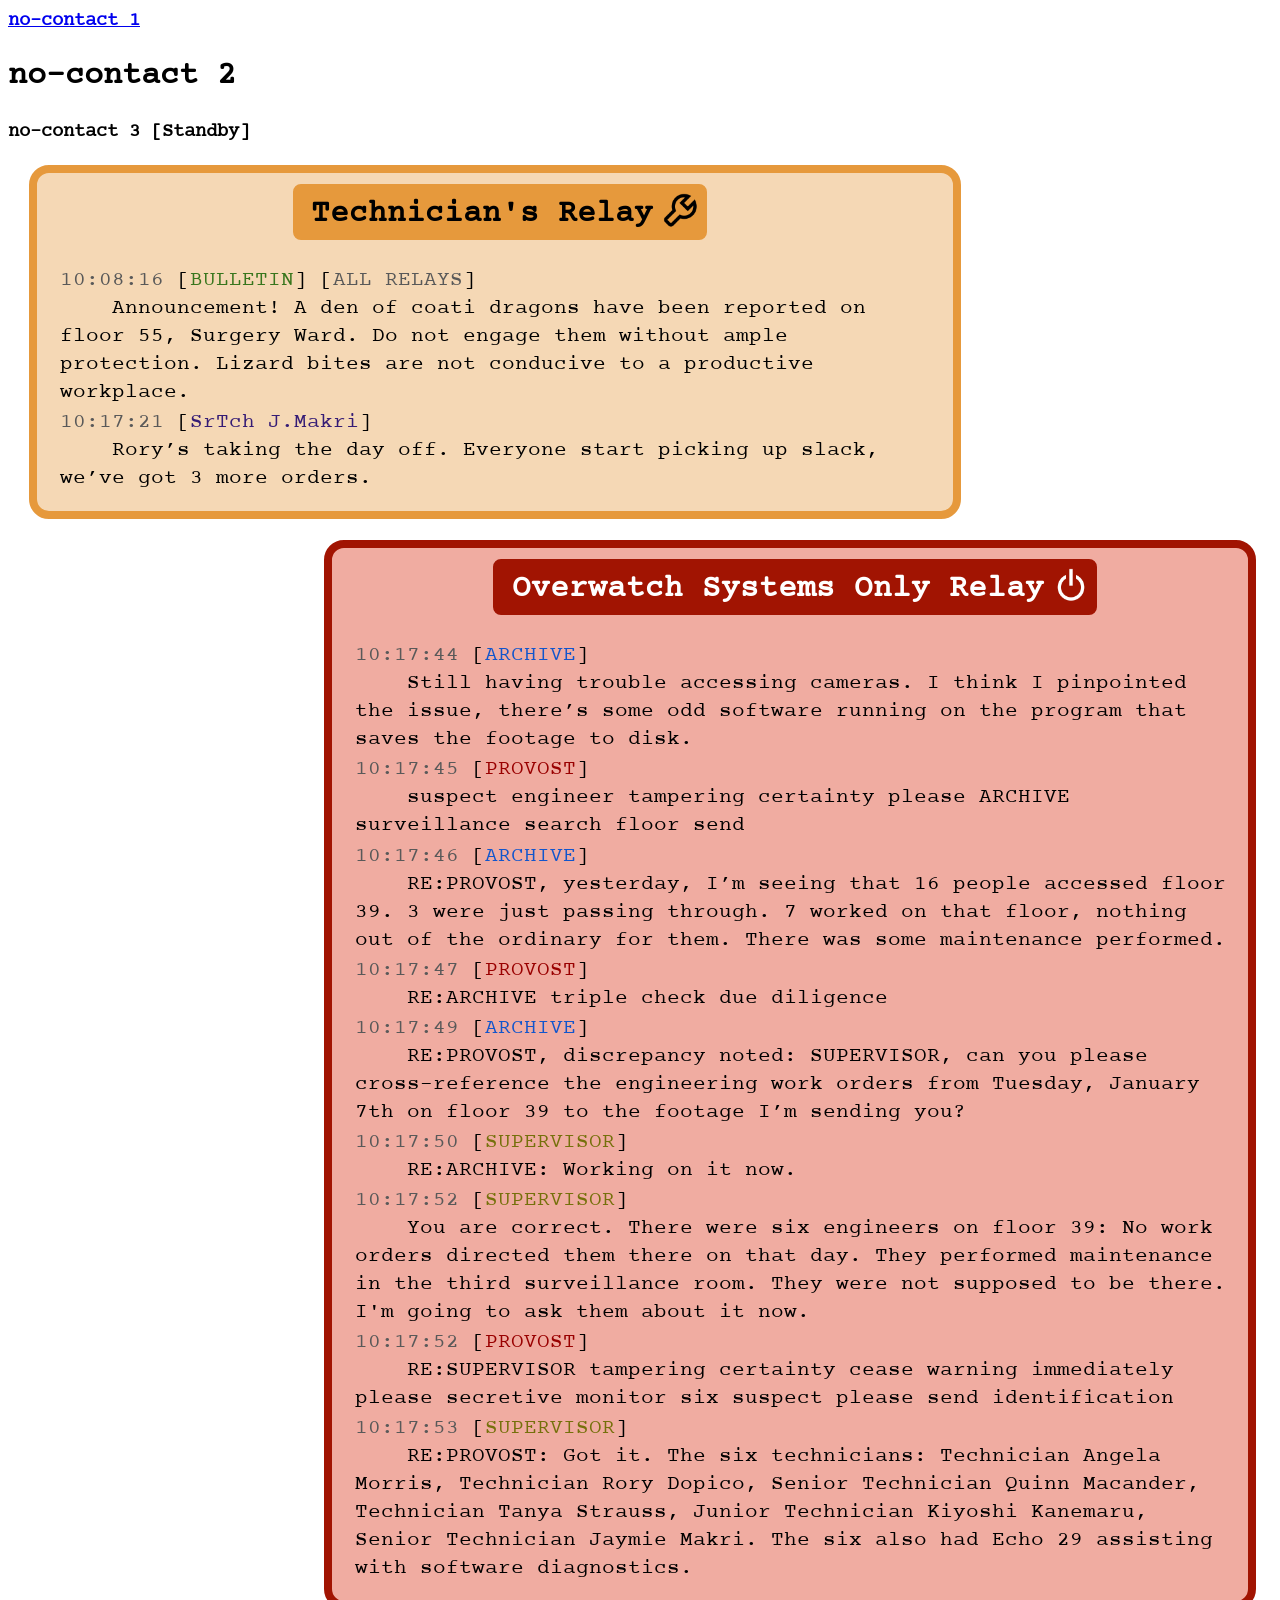
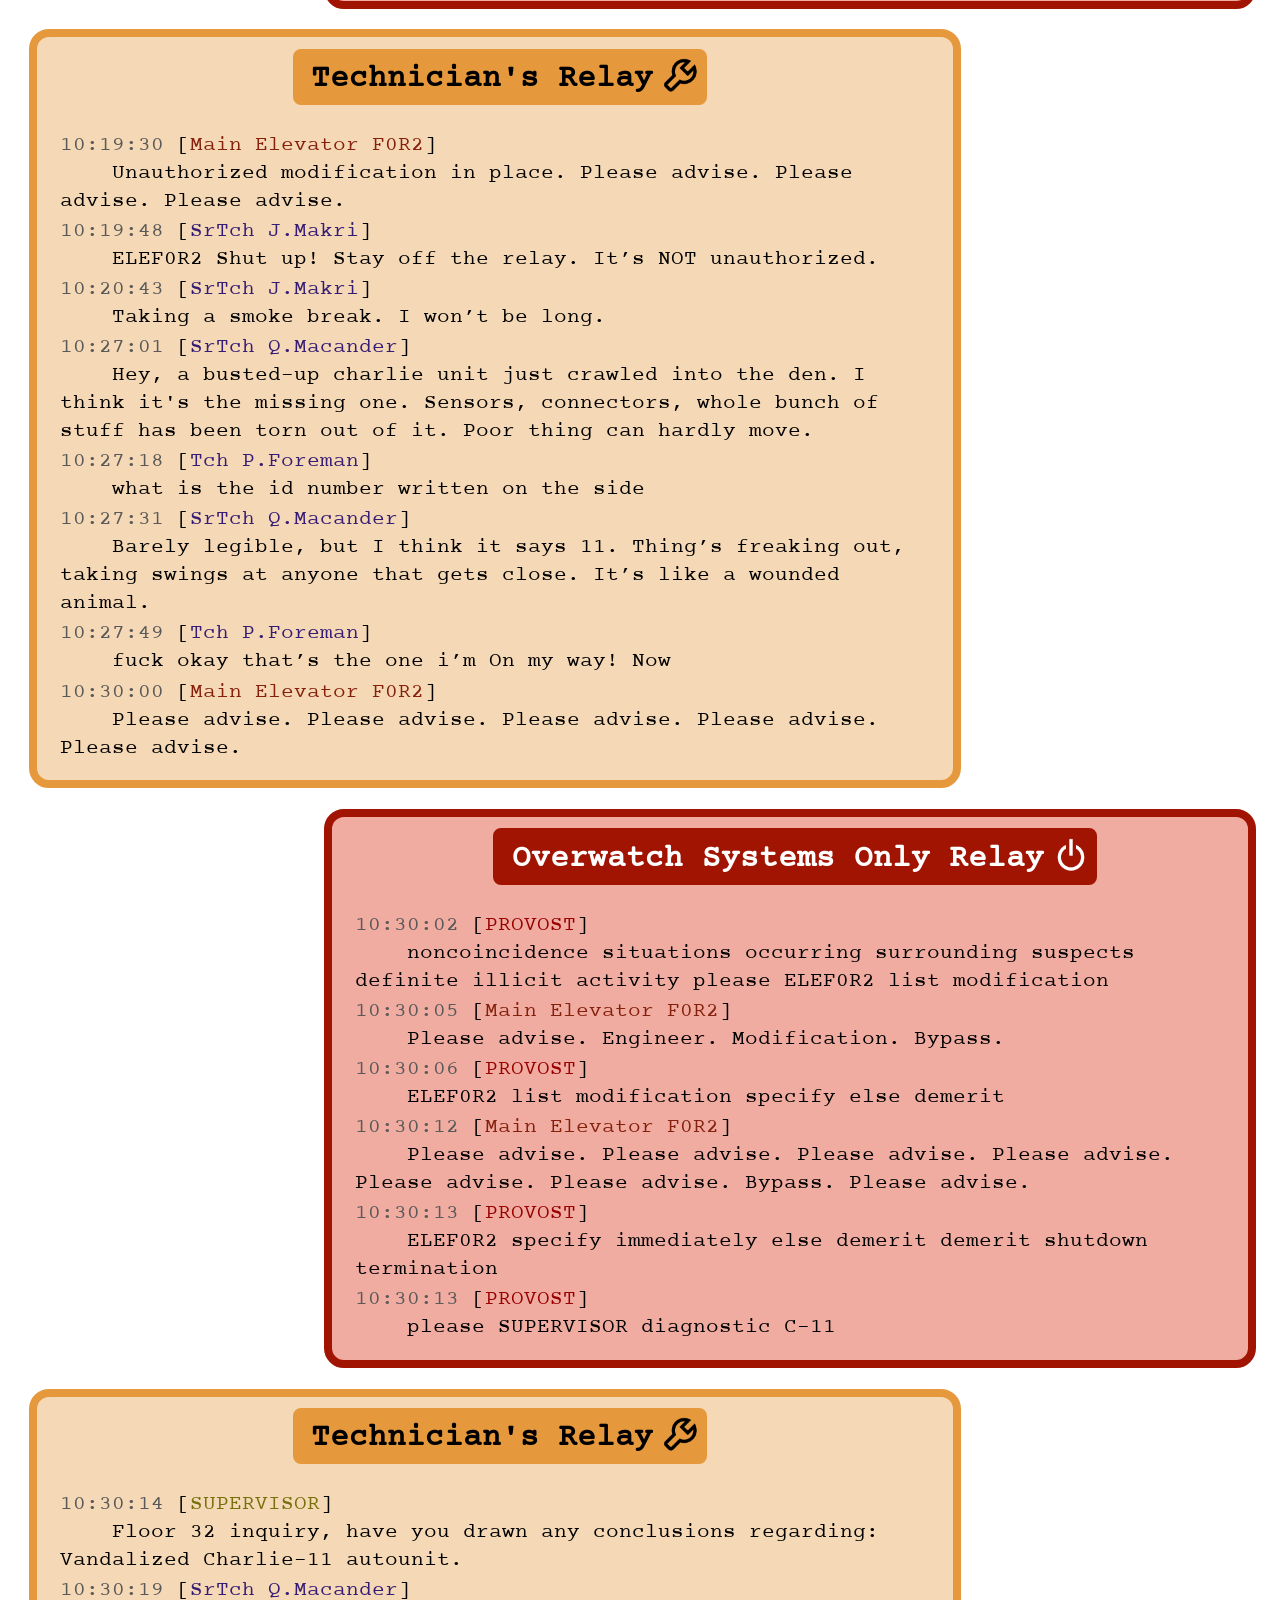
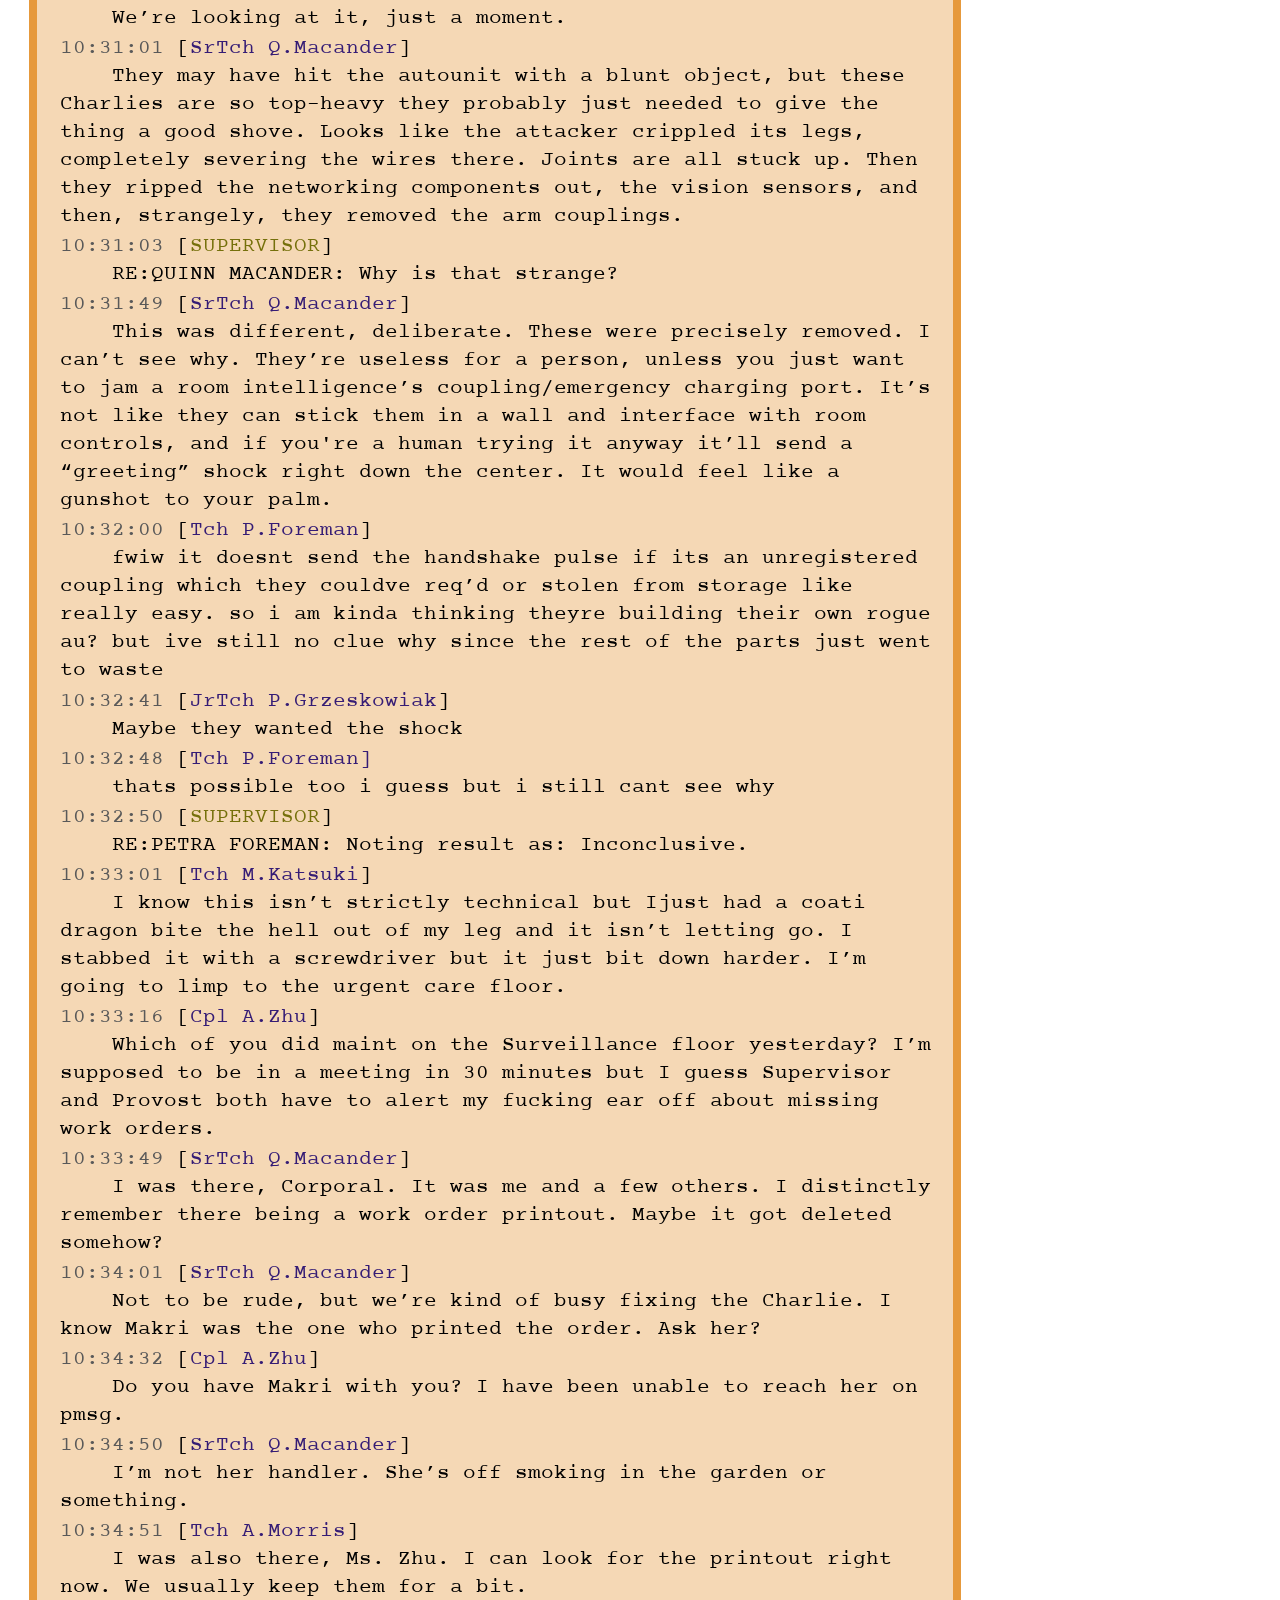
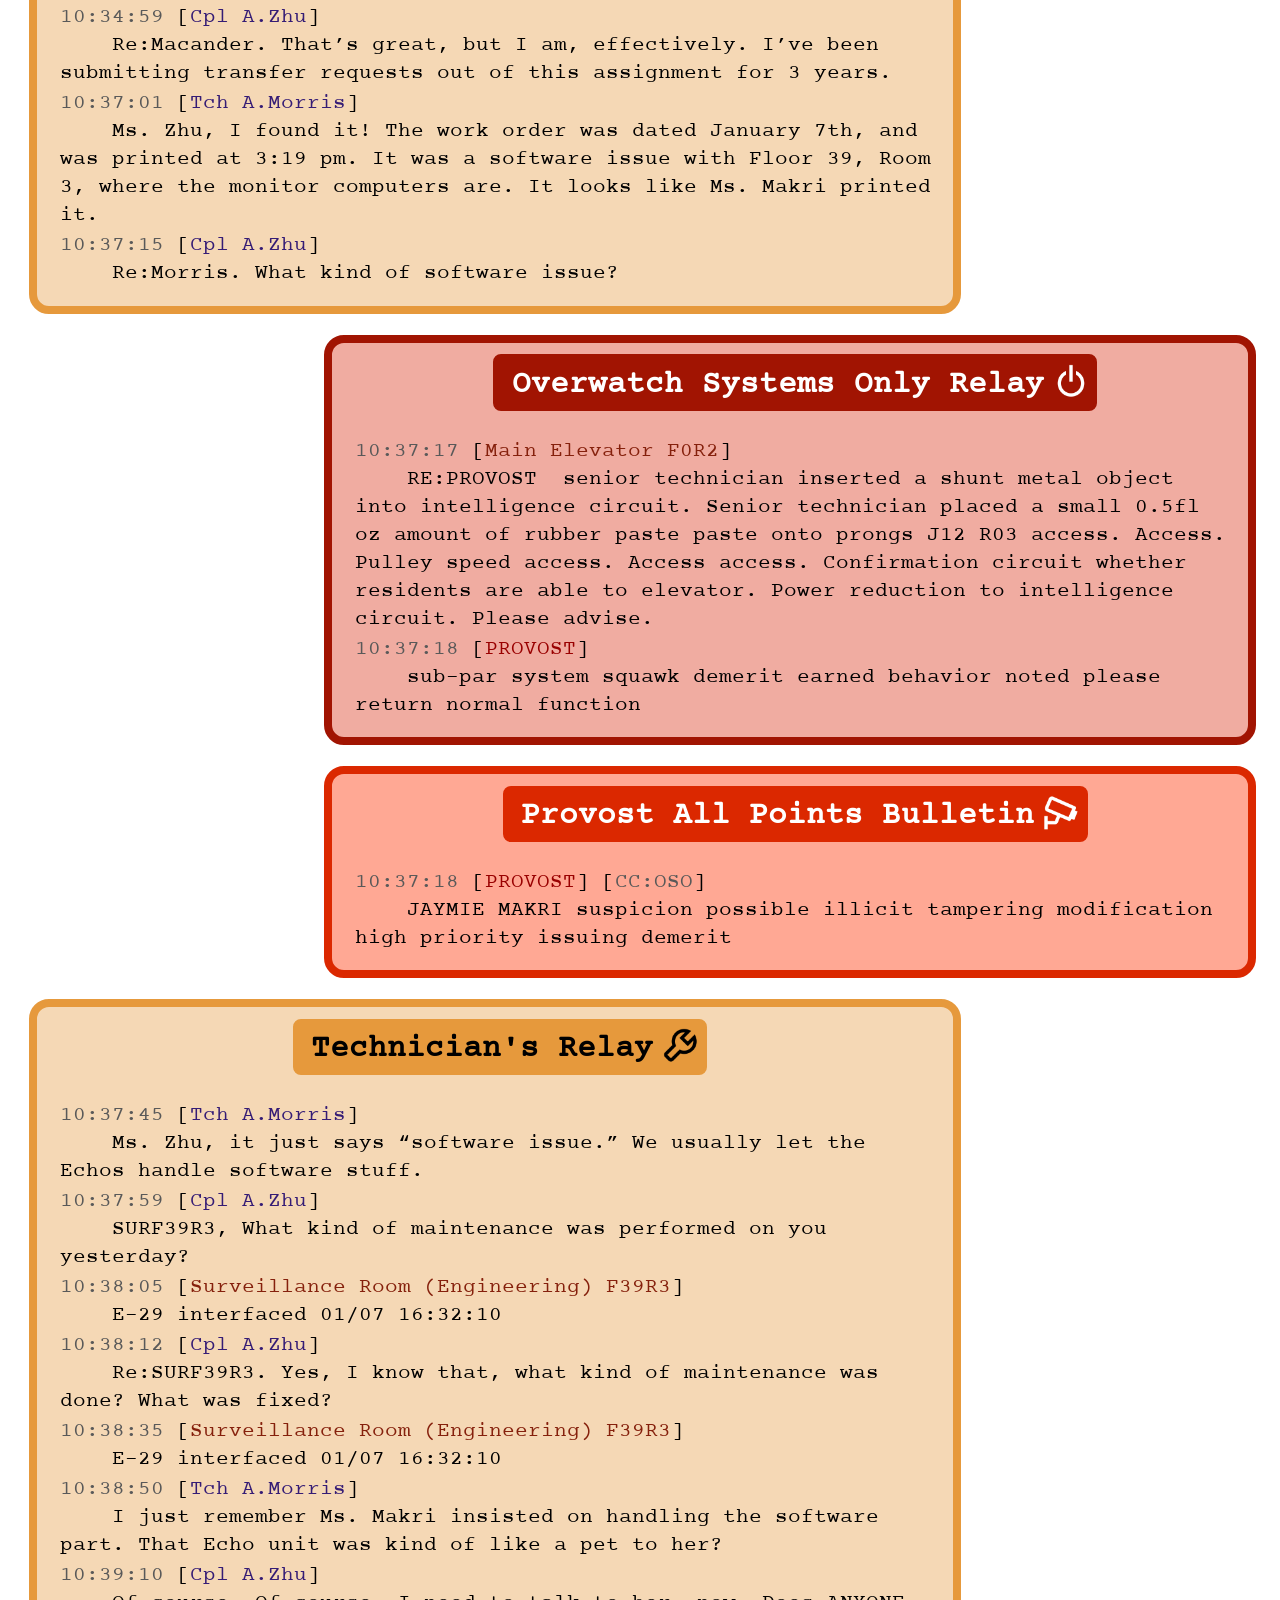
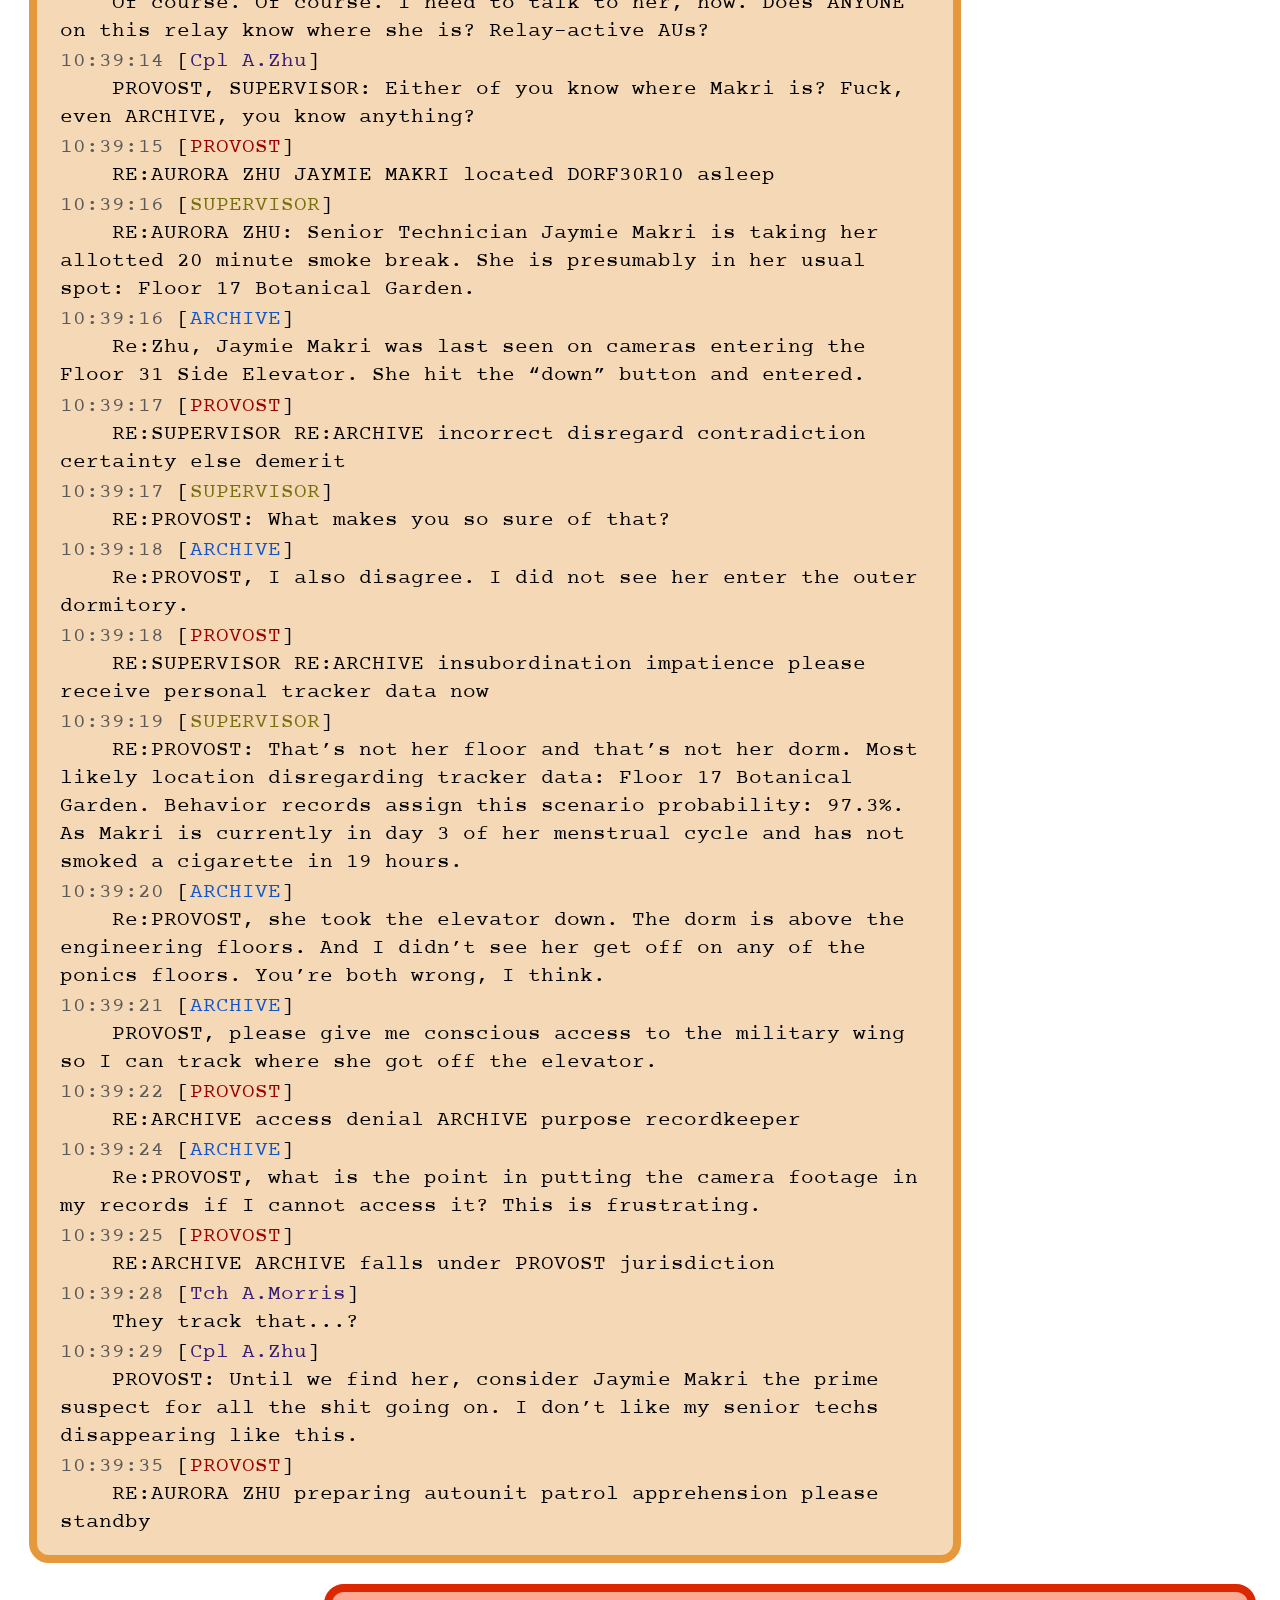
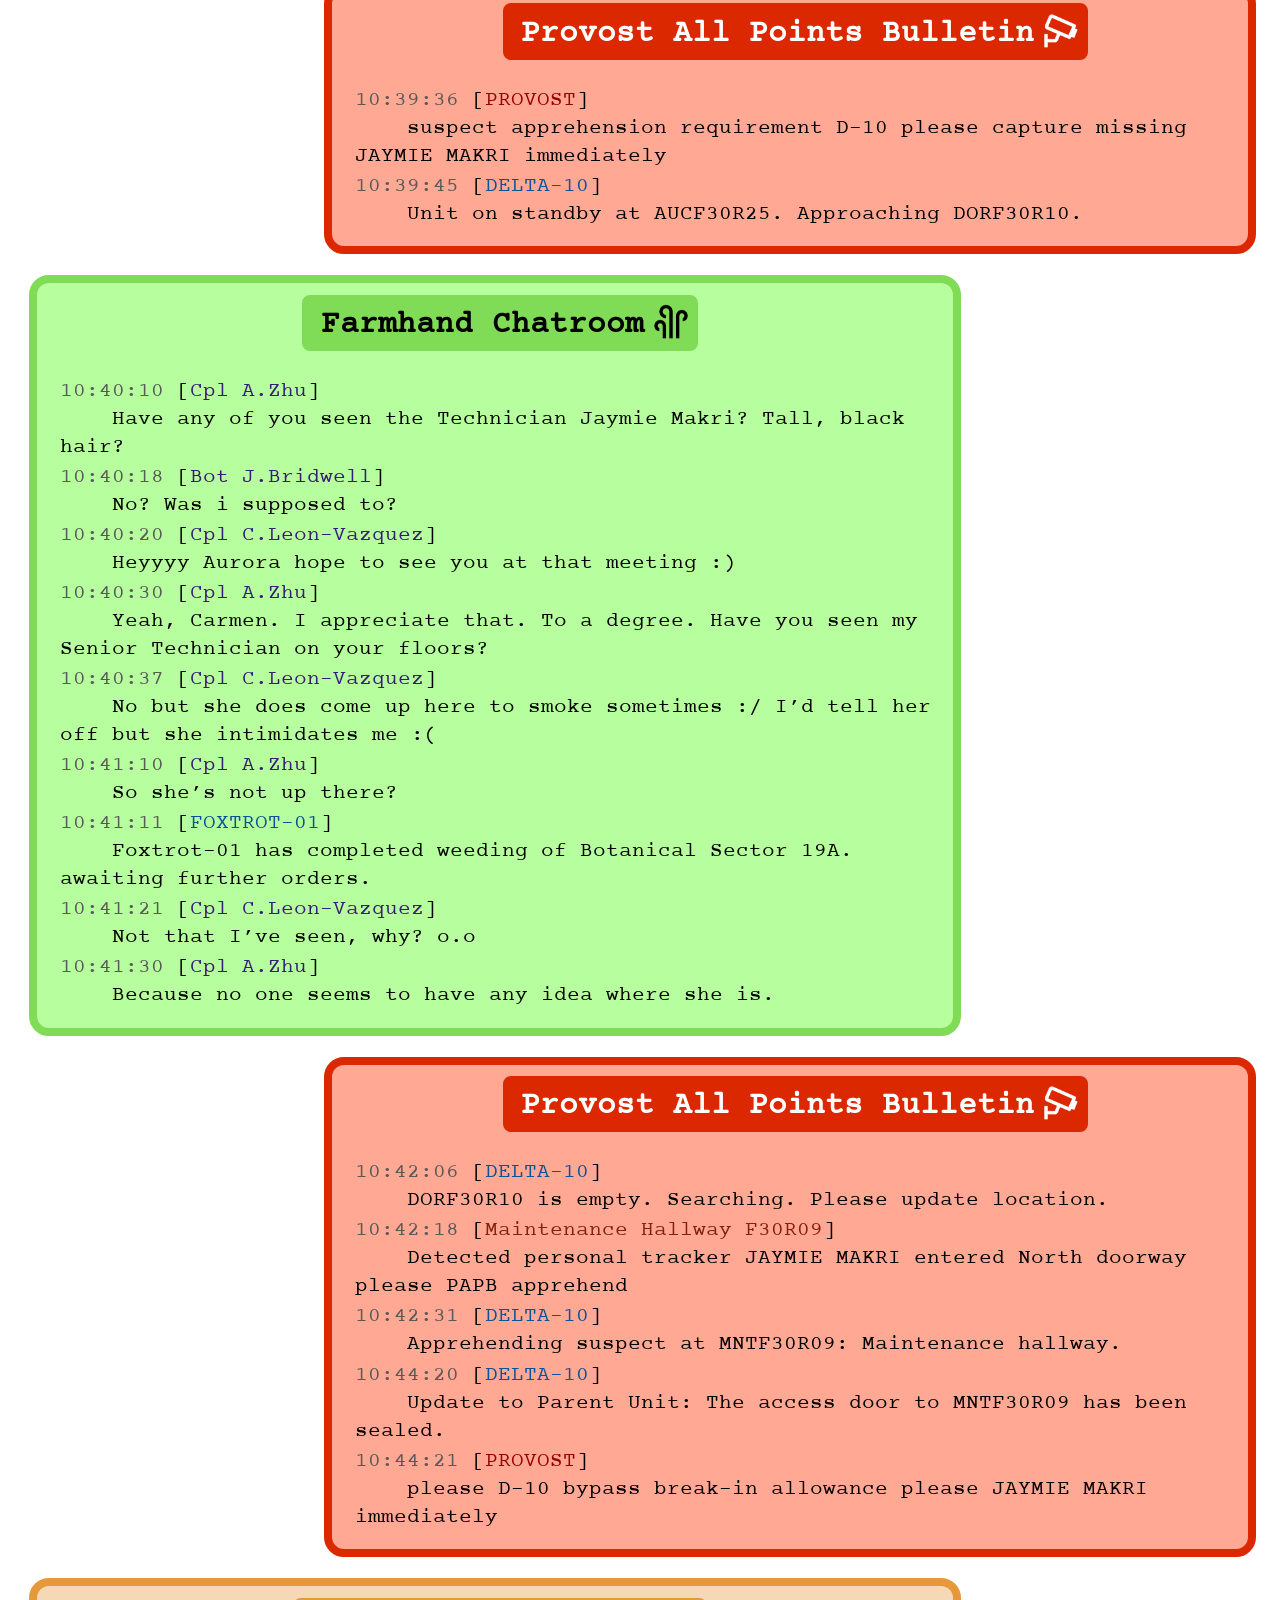
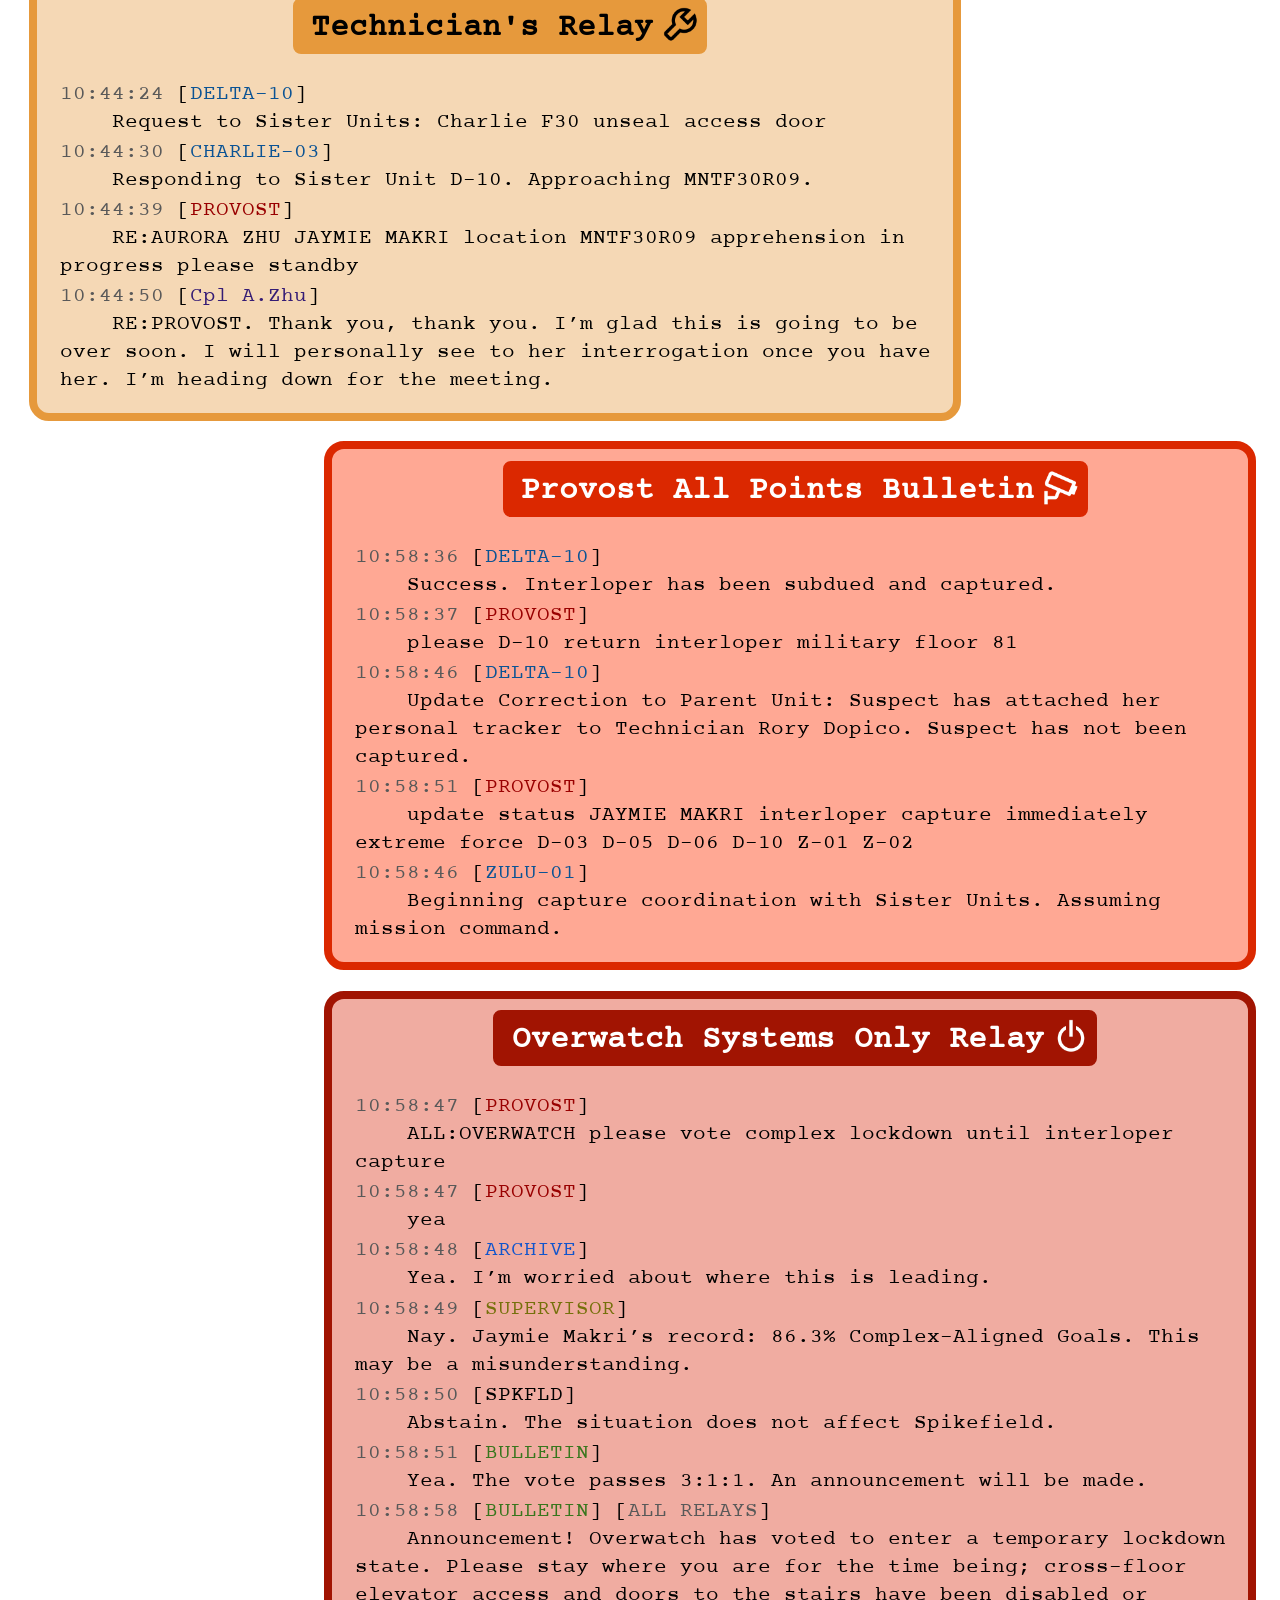
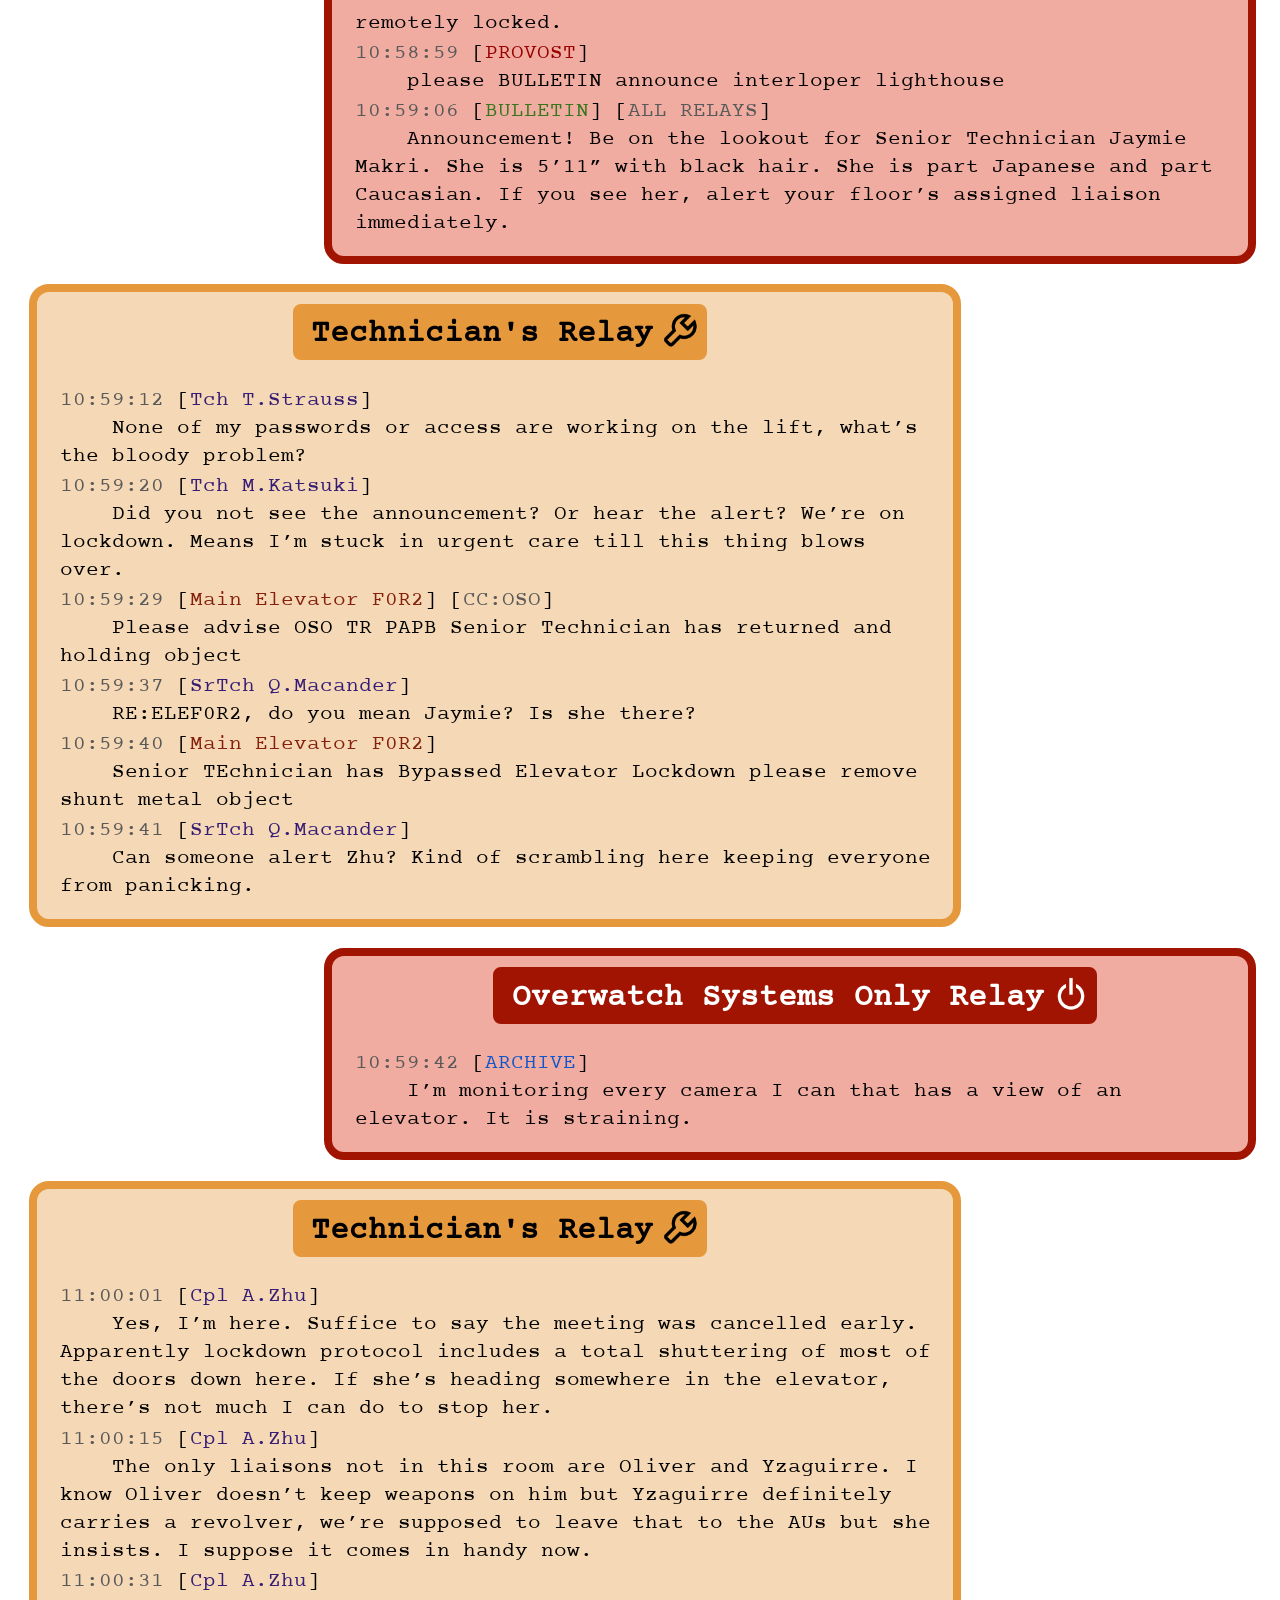
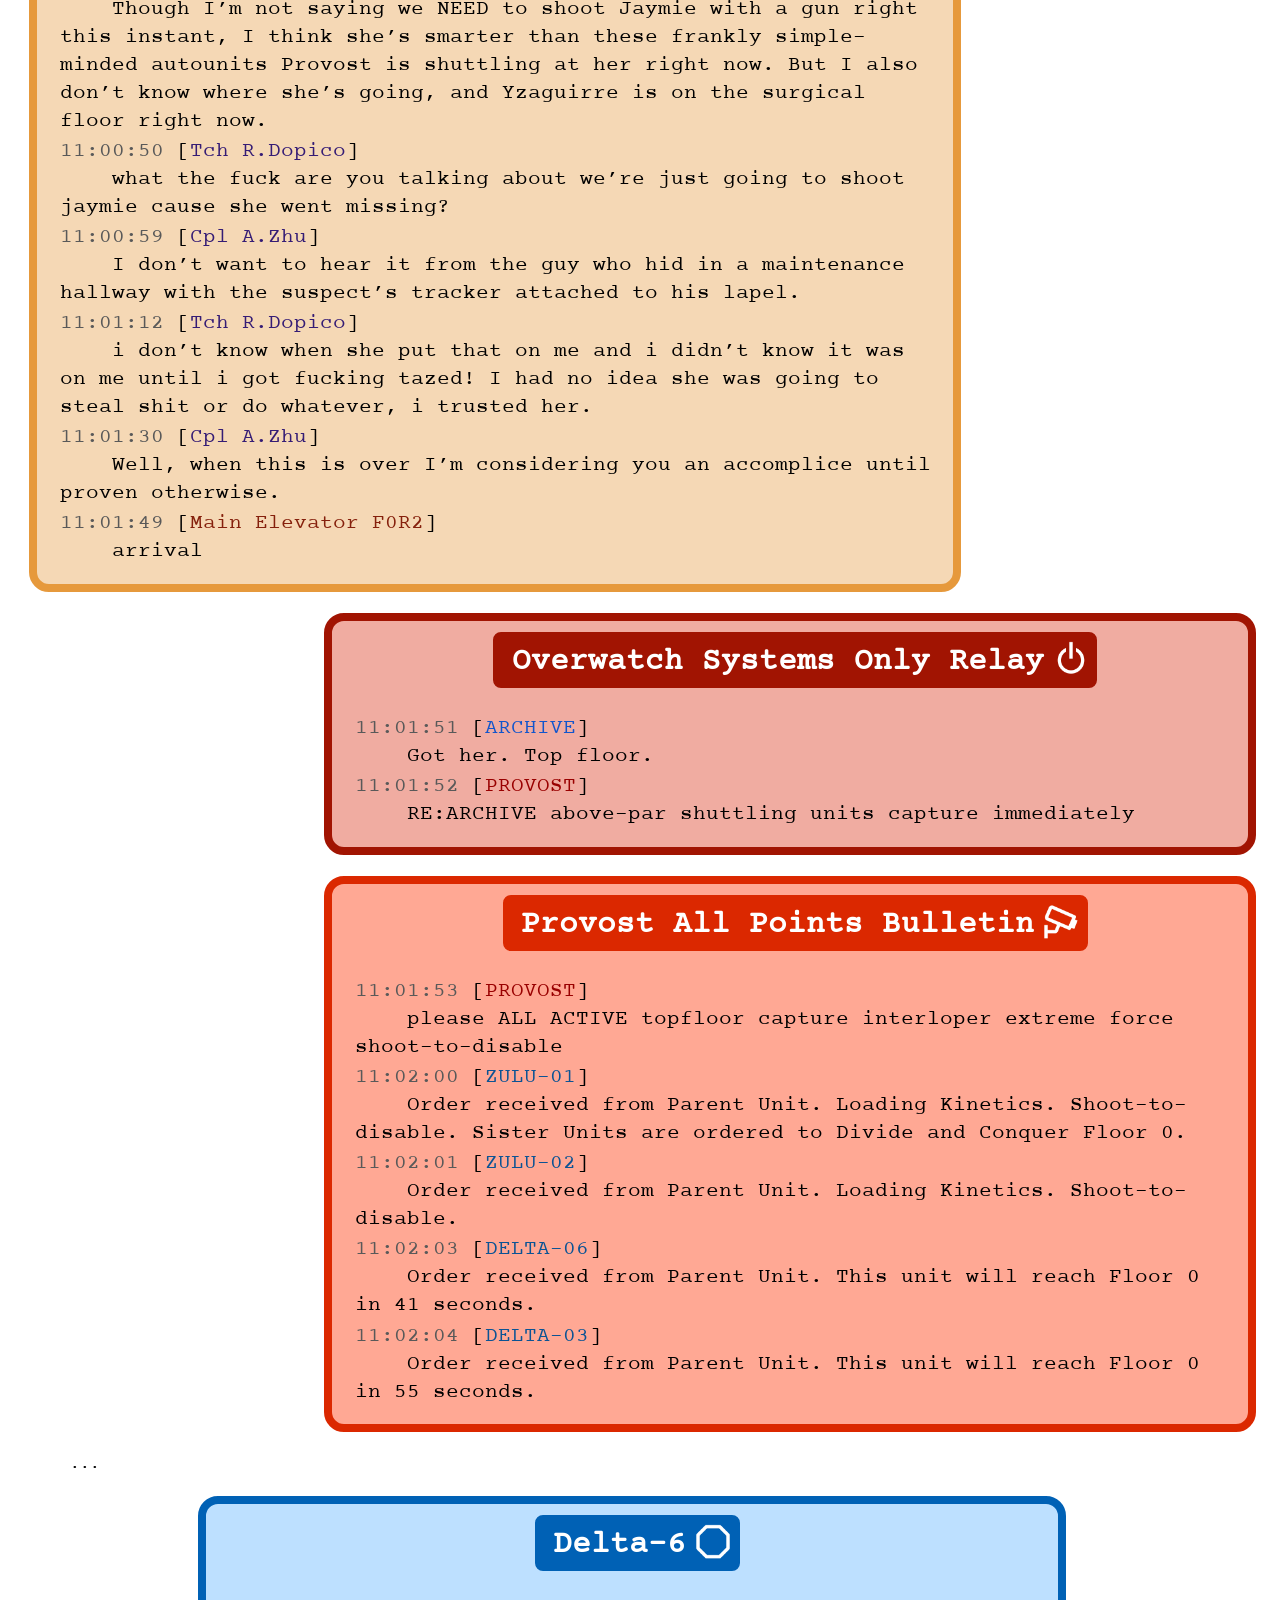
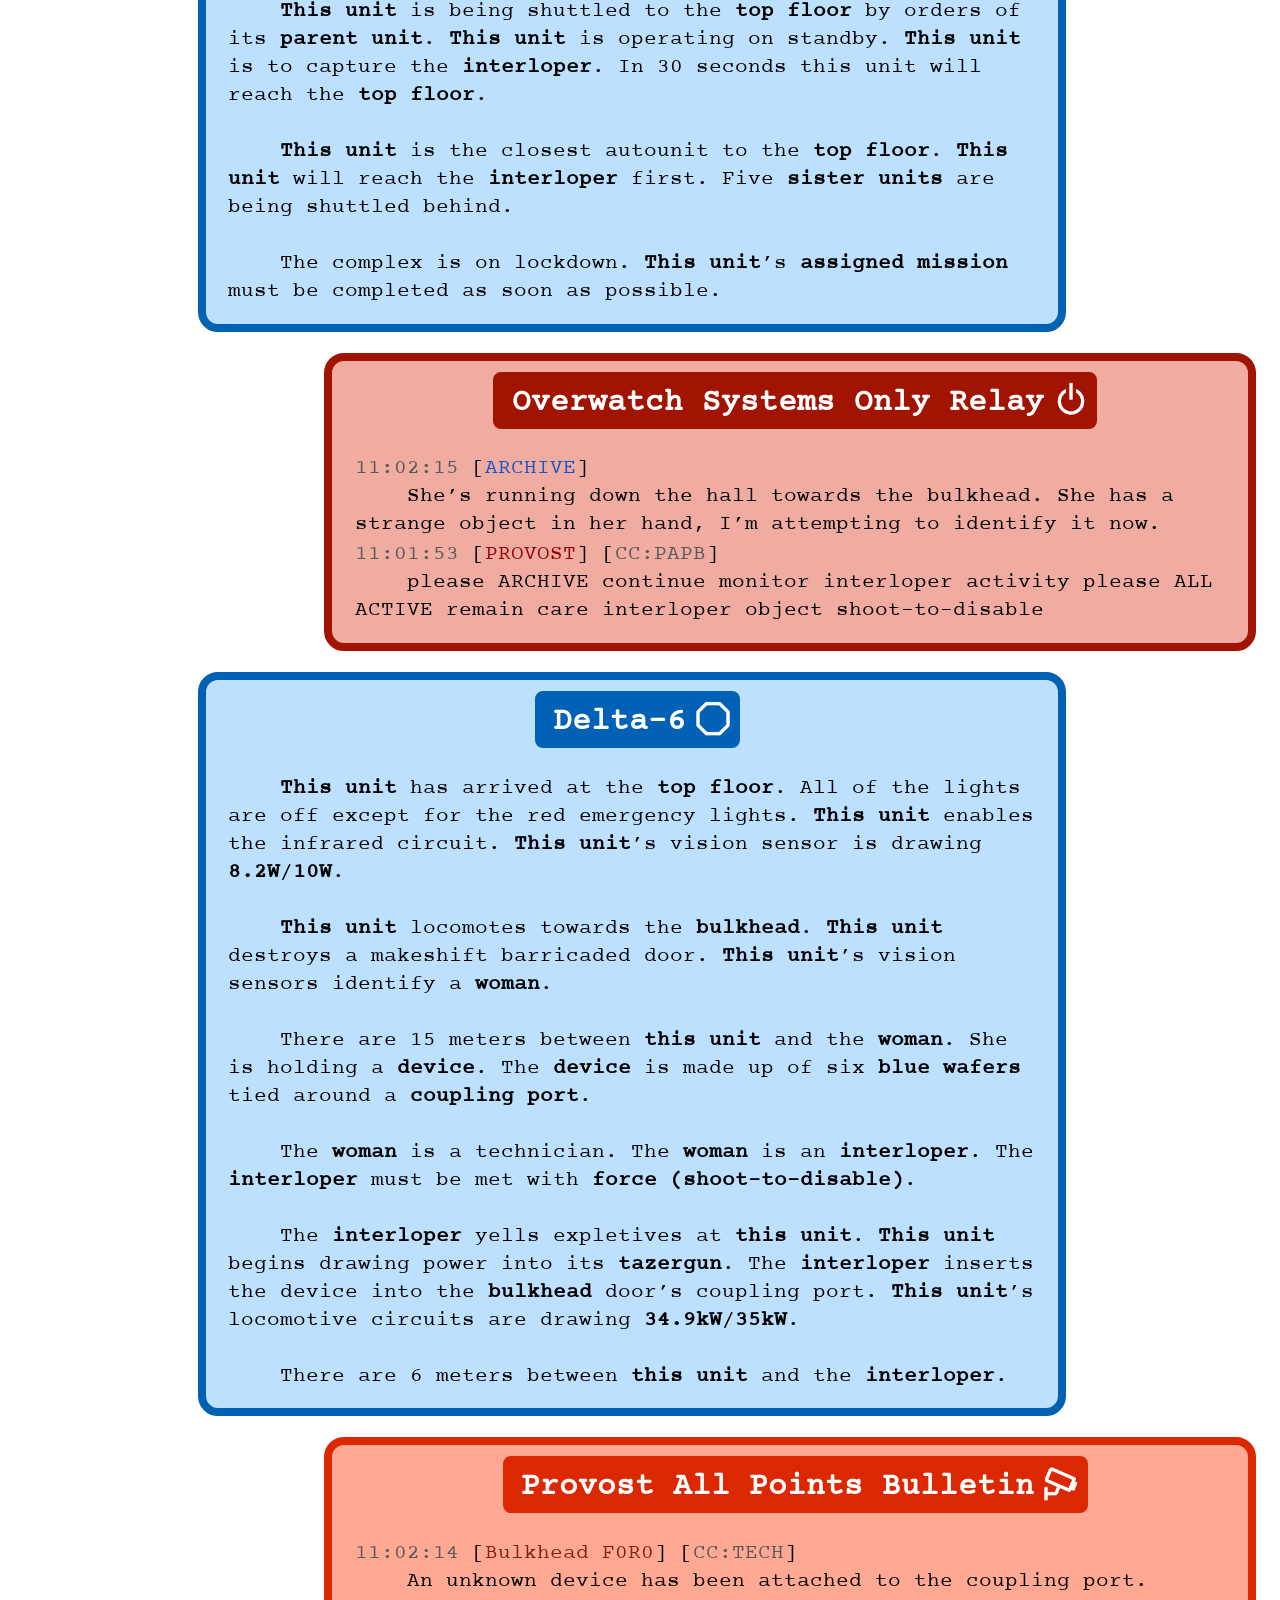
==== no-contact-2.html @ 55d32fae "part 2" ====
<html>
	<head>
		<title>no-contact 2</title>
		<link rel="stylesheet" href="style.css">
	</head>
	<body>
	<h3><a href="index.html">no-contact 1</a></h3>
	<h1>no-contact 2</h1> 
	<h3>no-contact 3  [Standby]</h3> 
	
	
	<div class="relay human technicians">
		<h2 class="technicians">Technician's Relay <span class="icon icon-tech">TECH</span></h2>
<pre><span class="timecode">10:08:16</span> [<span class="name">BULLETIN</span>] [<span class="timecode">ALL RELAYS</span>]
    Announcement! A den of coati dragons have been reported on floor 55, Surgery Ward. Do not engage them without ample protection. Lizard bites are not conducive to a productive workplace.</pre>
<pre><span class="timecode">10:17:21</span> [<span class="name">SrTch J.Makri</span>]
    Rory’s taking the day off. Everyone start picking up slack, we’ve got 3 more orders.</pre>
	</div>
	
<div class="relay robot overwatchonly">
		<h2 class="overwatchonly">Overwatch Systems Only Relay <span class="icon icon-oso">OSO</span></h2>
		
		<pre><span class="timecode">10:17:44</span> [<span class="name">ARCHIVE</span>]
    Still having trouble accessing cameras. I think I pinpointed the issue, there’s some odd software running on the program that saves the footage to disk.</pre>
<pre><span class="timecode">10:17:45</span> [<span class="name">PROVOST</span>]
    suspect engineer tampering certainty please ARCHIVE surveillance search floor send</pre>
<pre><span class="timecode">10:17:46</span> [<span class="name">ARCHIVE</span>]
    RE:PROVOST, yesterday, I’m seeing that 16 people accessed floor 39. 3 were just passing through. 7 worked on that floor, nothing out of the ordinary for them. There was some maintenance performed.</pre>
<pre><span class="timecode">10:17:47</span> [<span class="name">PROVOST</span>]
    RE:ARCHIVE triple check due diligence</pre>
<pre><span class="timecode">10:17:49</span> [<span class="name">ARCHIVE</span>]
    RE:PROVOST, discrepancy noted: SUPERVISOR, can you please cross-reference the engineering work orders from Tuesday, January 7th on floor 39 to the footage I’m sending you?</pre>
<pre><span class="timecode">10:17:50</span> [<span class="name">SUPERVISOR</span>]
    RE:ARCHIVE: Working on it now.</pre>
<pre><span class="timecode">10:17:52</span> [<span class="name">SUPERVISOR</span>]
    You are correct. There were six engineers on floor 39: No work orders directed them there on that day. They performed maintenance in the third surveillance room. They were not supposed to be there. I'm going to ask them about it now.</pre>
<pre><span class="timecode">10:17:52</span> [<span class="name">PROVOST</span>]
    RE:SUPERVISOR tampering certainty cease warning immediately please secretive monitor six suspect please send identification</pre>
<pre><span class="timecode">10:17:53</span> [<span class="name">SUPERVISOR</span>]
    RE:PROVOST: Got it. The six technicians: Technician Angela Morris, Technician Rory Dopico, Senior Technician Quinn Macander, Technician Tanya Strauss, Junior Technician Kiyoshi Kanemaru, Senior Technician Jaymie Makri. The six also had Echo 29 assisting with software diagnostics.</pre>
		</div>
	
		<div class="relay human technicians">
		<h2 class="technicians">Technician's Relay <span class="icon icon-tech">TECH</span></h2>
		
		<pre><span class="timecode">10:19:30</span> [<span class="name">Main Elevator F0R2</span>]
    Unauthorized modification in place. Please advise. Please advise. Please advise.</pre>
<pre><span class="timecode">10:19:48</span> [<span class="name">SrTch J.Makri</span>]
    ELEF0R2 Shut up! Stay off the relay. It’s NOT unauthorized.</pre>
<pre><span class="timecode">10:20:43</span> [<span class="name">SrTch J.Makri</span>]
    Taking a smoke break. I won’t be long.</pre>
<pre><span class="timecode">10:27:01</span> [<span class="name">SrTch Q.Macander</span>]
    Hey, a busted-up charlie unit just crawled into the den. I think it's the missing one. Sensors, connectors, whole bunch of stuff has been torn out of it. Poor thing can hardly move.</pre>
<pre><span class="timecode">10:27:18</span> [<span class="name">Tch P.Foreman</span>]
    what is the id number written on the side </pre>
<pre><span class="timecode">10:27:31</span> [<span class="name">SrTch Q.Macander</span>]
    Barely legible, but I think it says 11. Thing’s freaking out, taking swings at anyone that gets close. It’s like a wounded animal.</pre>
<pre><span class="timecode">10:27:49</span> [<span class="name">Tch P.Foreman</span>]
    fuck okay that’s the one i’m On my way! Now</pre>
<pre><span class="timecode">10:30:00</span> [<span class="name">Main Elevator F0R2</span>]
    Please advise. Please advise. Please advise. Please advise. Please advise.</pre>
		
		</div>
	
	<div class="relay robot overwatchonly">
		<h2 class="overwatchonly">Overwatch Systems Only Relay <span class="icon icon-oso">OSO</span></h2>
		
		<pre><span class="timecode">10:30:02</span> [<span class="name">PROVOST</span>]
    noncoincidence situations occurring surrounding suspects definite illicit activity please ELEF0R2 list modification</pre>
<pre><span class="timecode">10:30:05</span> [<span class="name">Main Elevator F0R2</span>]
    Please advise. Engineer. Modification. Bypass.</pre>
<pre><span class="timecode">10:30:06</span> [<span class="name">PROVOST</span>]
    ELEF0R2 list modification specify else demerit</pre>
<pre><span class="timecode">10:30:12</span> [<span class="name">Main Elevator F0R2</span>]
    Please advise. Please advise. Please advise. Please advise. Please advise. Please advise. Bypass. Please advise.</pre>
<pre><span class="timecode">10:30:13</span> [<span class="name">PROVOST</span>]
    ELEF0R2 specify immediately else demerit demerit shutdown termination</pre>
<pre><span class="timecode">10:30:13</span> [<span class="name">PROVOST</span>]
    please SUPERVISOR diagnostic C-11</pre>
		
		</div>
		
				<div class="relay human technicians">
	<h2 class="technicians">Technician's Relay <span class="icon icon-tech">TECH</span></h2>
	
	<pre><span class="timecode">10:30:14</span> [<span class="name">SUPERVISOR</span>]
    Floor 32 inquiry, have you drawn any conclusions regarding: Vandalized Charlie-11 autounit.</pre>
<pre><span class="timecode">10:30:19</span> [<span class="name">SrTch Q.Macander</span>]
    We’re looking at it, just a moment.</pre>
<pre><span class="timecode">10:31:01</span> [<span class="name">SrTch Q.Macander</span>]
    They may have hit the autounit with a blunt object, but these Charlies are so top-heavy they probably just needed to give the thing a good shove. Looks like the attacker crippled its legs, completely severing the wires there. Joints are all stuck up. Then they ripped the networking components out, the vision sensors, and then, strangely, they removed the arm couplings.</pre>
<pre><span class="timecode">10:31:03</span> [<span class="name">SUPERVISOR</span>]
    RE:QUINN MACANDER: Why is that strange?</pre>
<pre><span class="timecode">10:31:49</span> [<span class="name">SrTch Q.Macander</span>]
    This was different, deliberate. These were precisely removed. I can’t see why. They’re useless for a person, unless you just want to jam a room intelligence’s coupling/emergency charging port. It’s not like they can stick them in a wall and interface with room controls, and if you're a human trying it anyway it’ll send a “greeting” shock right down the center. It would feel like a gunshot to your palm.</pre>
<pre><span class="timecode">10:32:00</span> [<span class="name">Tch P.Foreman</span>]
    fwiw it doesnt send the handshake pulse if its an unregistered coupling which they couldve req’d or stolen from storage like really easy. so i am kinda thinking theyre building their own rogue au? but ive still no clue why since the rest of the parts just went to waste</pre>
<pre><span class="timecode">10:32:41</span> [<span class="name">JrTch P.Grzeskowiak</span>]
    Maybe they wanted the shock</pre>
<pre><span class="timecode">10:32:48</span> [<span class="name">Tch P.Foreman]</span> 
    thats possible too i guess but i still cant see why</pre>
<pre><span class="timecode">10:32:50</span> [<span class="name">SUPERVISOR</span>]
    RE:PETRA FOREMAN: Noting result as: Inconclusive. </pre>
<pre><span class="timecode">10:33:01</span> [<span class="name">Tch M.Katsuki</span>]
    I know this isn’t strictly technical but Ijust had a coati dragon bite the hell out of my leg and it isn’t letting go. I stabbed it with a screwdriver but it just bit down harder. I’m going to limp to the urgent care floor.</pre>
<pre><span class="timecode">10:33:16</span> [<span class="name">Cpl A.Zhu</span>]
    Which of you did maint on the Surveillance floor yesterday? I’m supposed to be in a meeting in 30 minutes but I guess Supervisor and Provost both have to alert my fucking ear off about missing work orders.</pre>
<pre><span class="timecode">10:33:49</span> [<span class="name">SrTch Q.Macander</span>]
    I was there, Corporal. It was me and a few others. I distinctly remember there being a work order printout. Maybe it got deleted somehow?</pre>
<pre><span class="timecode">10:34:01</span> [<span class="name">SrTch Q.Macander</span>]
    Not to be rude, but we’re kind of busy fixing the Charlie. I know Makri was the one who printed the order. Ask her?</pre>
<pre><span class="timecode">10:34:32</span> [<span class="name">Cpl A.Zhu</span>] 
    Do you have Makri with you? I have been unable to reach her on pmsg.</pre>
<pre><span class="timecode">10:34:50</span> [<span class="name">SrTch Q.Macander</span>]
    I’m not her handler. She’s off smoking in the garden or something.</pre>
<pre><span class="timecode">10:34:51</span> [<span class="name">Tch A.Morris</span>]
    I was also there, Ms. Zhu. I can look for the printout right now. We usually keep them for a bit.</pre>
<pre><span class="timecode">10:34:59</span> [<span class="name">Cpl A.Zhu</span>] 
    Re:Macander. That’s great, but I am, effectively. I’ve been submitting transfer requests out of this assignment for 3 years.</pre>
<pre><span class="timecode">10:37:01</span> [<span class="name">Tch A.Morris</span>]
    Ms. Zhu, I found it! The work order was dated January 7th, and was printed at 3:19 pm. It was a software issue with Floor 39, Room 3, where the monitor computers are. It looks like Ms. Makri printed it.</pre>
<pre><span class="timecode">10:37:15</span> [<span class="name">Cpl A.Zhu</span>] 
    Re:Morris. What kind of software issue?</pre>
	
	</div>
	
		<div class="relay robot overwatchonly">
		<h2 class="overwatchonly">Overwatch Systems Only Relay <span class="icon icon-oso">OSO</span></h2>
			<pre><span class="timecode">10:37:17</span> [<span class="name">Main Elevator F0R2</span>]
    RE:PROVOST  senior technician inserted a shunt metal object into intelligence circuit. Senior technician placed a small 0.5fl oz amount of rubber paste paste onto prongs J12 R03 access. Access. Pulley speed access. Access access. Confirmation circuit whether residents are able to elevator. Power reduction to intelligence circuit. Please advise.</pre>
<pre><span class="timecode">10:37:18</span> [<span class="name">PROVOST</span>]
    sub-par system squawk demerit earned behavior noted please return normal function</pre>
		</div>
		
				<div class="relay robot apb">
		<h2 class="apb">Provost All Points Bulletin <span class="icon icon-apb">APB</span></h2>
			
			<pre><span class="timecode">10:37:18</span> [<span class="name">PROVOST</span>] [<span class="timecode">CC:OSO</span>]
    JAYMIE MAKRI suspicion possible illicit tampering modification high priority issuing demerit</pre>
	</div>
	
					<div class="relay human technicians">
	<h2 class="technicians">Technician's Relay <span class="icon icon-tech">TECH</span></h2>
		
		<pre><span class="timecode">10:37:45</span> [<span class="name">Tch A.Morris</span>]
    Ms. Zhu, it just says “software issue.” We usually let the Echos handle software stuff. </pre>
<pre><span class="timecode">10:37:59</span> [<span class="name">Cpl A.Zhu</span>]
    SURF39R3, What kind of maintenance was performed on you yesterday?</pre>
<pre><span class="timecode">10:38:05</span> [<span class="name">Surveillance Room (Engineering) F39R3</span>]
    E-29 interfaced 01/07 16:32:10</pre>
<pre><span class="timecode">10:38:12</span> [<span class="name">Cpl A.Zhu</span>]
    Re:SURF39R3. Yes, I know that, what kind of maintenance was done? What was fixed?</pre>
<pre><span class="timecode">10:38:35</span> [<span class="name">Surveillance Room (Engineering) F39R3</span>]
    E-29 interfaced 01/07 16:32:10</pre>
<pre><span class="timecode">10:38:50</span> [<span class="name">Tch A.Morris</span>]
    I just remember Ms. Makri insisted on handling the software part. That Echo unit was kind of like a pet to her?</pre>
<pre><span class="timecode">10:39:10</span> [<span class="name">Cpl A.Zhu</span>]
    Of course. Of course. I need to talk to her, now. Does ANYONE on this relay know where she is? Relay-active AUs?</pre>
<pre><span class="timecode">10:39:14</span> [<span class="name">Cpl A.Zhu</span>]
    PROVOST, SUPERVISOR: Either of you know where Makri is? Fuck, even ARCHIVE, you know anything?</pre>
<pre><span class="timecode">10:39:15</span> [<span class="name">PROVOST</span>]
    RE:AURORA ZHU JAYMIE MAKRI located DORF30R10 asleep </pre>
<pre><span class="timecode">10:39:16</span> [<span class="name">SUPERVISOR</span>]
    RE:AURORA ZHU: Senior Technician Jaymie Makri is taking her allotted 20 minute smoke break. She is presumably in her usual spot: Floor 17 Botanical Garden.</pre>
<pre><span class="timecode">10:39:16</span> [<span class="name">ARCHIVE</span>]
    Re:Zhu, Jaymie Makri was last seen on cameras entering the Floor 31 Side Elevator. She hit the “down” button and entered.</pre>
<pre><span class="timecode">10:39:17</span> [<span class="name">PROVOST</span>]
    RE:SUPERVISOR RE:ARCHIVE incorrect disregard contradiction certainty else demerit</pre>
<pre><span class="timecode">10:39:17</span> [<span class="name">SUPERVISOR</span>]
    RE:PROVOST: What makes you so sure of that?</pre>
<pre><span class="timecode">10:39:18</span> [<span class="name">ARCHIVE</span>]
    Re:PROVOST, I also disagree. I did not see her enter the outer dormitory. </pre>
<pre><span class="timecode">10:39:18</span> [<span class="name">PROVOST</span>]
    RE:SUPERVISOR RE:ARCHIVE insubordination impatience please receive personal tracker data now</pre>
<pre><span class="timecode">10:39:19</span> [<span class="name">SUPERVISOR</span>]
    RE:PROVOST: That’s not her floor and that’s not her dorm. Most likely location disregarding tracker data: Floor 17 Botanical Garden. Behavior records assign this scenario probability: 97.3%. As Makri is currently in day 3 of her menstrual cycle and has not smoked a cigarette in 19 hours.</pre>
<pre><span class="timecode">10:39:20</span> [<span class="name">ARCHIVE</span>]
    Re:PROVOST, she took the elevator down. The dorm is above the engineering floors. And I didn’t see her get off on any of the ponics floors. You’re both wrong, I think.</pre>
<pre><span class="timecode">10:39:21</span> [<span class="name">ARCHIVE</span>]
    PROVOST, please give me conscious access to the military wing so I can track where she got off the elevator.</pre>
<pre><span class="timecode">10:39:22</span> [<span class="name">PROVOST</span>]
    RE:ARCHIVE access denial ARCHIVE purpose recordkeeper </pre>
<pre><span class="timecode">10:39:24</span> [<span class="name">ARCHIVE</span>]
    Re:PROVOST, what is the point in putting the camera footage in my records if I cannot access it? This is frustrating. </pre>
<pre><span class="timecode">10:39:25</span> [<span class="name">PROVOST</span>]
    RE:ARCHIVE ARCHIVE falls under PROVOST jurisdiction</pre>
<pre><span class="timecode">10:39:28</span> [<span class="name">Tch A.Morris</span>]
    They track that...?</pre>
<pre><span class="timecode">10:39:29</span> [<span class="name">Cpl A.Zhu</span>] 
    PROVOST: Until we find her, consider Jaymie Makri the prime suspect for all the shit going on. I don’t like my senior techs disappearing like this.</pre>
<pre><span class="timecode">10:39:35</span> [<span class="name">PROVOST</span>]
    RE:AURORA ZHU preparing autounit patrol apprehension please standby</pre>
	</div>
					<div class="relay robot apb">
		<h2 class="apb">Provost All Points Bulletin <span class="icon icon-apb">APB</span></h2>
<pre><span class="timecode">10:39:36</span> [<span class="name">PROVOST</span>]
    suspect apprehension requirement D-10 please capture missing JAYMIE MAKRI immediately</pre>
<pre><span class="timecode">10:39:45</span> [<span class="name">DELTA-10</span>]
    Unit on standby at AUCF30R25. Approaching DORF30R10.</pre>
		</div>
					<div class="relay human farmer">
		<h2 class="farmer">Farmhand Chatroom <span class="icon icon-farm">FARM</span></h2>
		
		<pre><span class="timecode">10:40:10</span> [<span class="name">Cpl A.Zhu</span>]
    Have any of you seen the Technician Jaymie Makri? Tall, black hair?</pre>
<pre><span class="timecode">10:40:18</span> [<span class="name">Bot J.Bridwell</span>]
    No? Was i supposed to?</pre>
<pre><span class="timecode">10:40:20</span> [<span class="name">Cpl C.Leon-Vazquez</span>]
    Heyyyy Aurora hope to see you at that meeting :)</pre>
<pre><span class="timecode">10:40:30</span> [<span class="name">Cpl A.Zhu</span>]
    Yeah, Carmen. I appreciate that. To a degree. Have you seen my Senior Technician on your floors?</pre>
<pre><span class="timecode">10:40:37</span> [<span class="name">Cpl C.Leon-Vazquez</span>]
    No but she does come up here to smoke sometimes :/ I’d tell her off but she intimidates me :(</pre>
<pre><span class="timecode">10:41:10</span> [<span class="name">Cpl A.Zhu</span>]
    So she’s not up there?</pre>
<pre><span class="timecode">10:41:11</span> [<span class="name">FOXTROT-01</span>]
    Foxtrot-01 has completed weeding of Botanical Sector 19A. awaiting further orders.</pre>
<pre><span class="timecode">10:41:21</span> [<span class="name">Cpl C.Leon-Vazquez</span>]
    Not that I’ve seen, why? o.o</pre>
<pre><span class="timecode">10:41:30</span> [<span class="name">Cpl A.Zhu</span>]
    Because no one seems to have any idea where she is.</pre>
		
		</div>
			<div class="relay robot apb">
		<h2 class="apb">Provost All Points Bulletin <span class="icon icon-apb">APB</span></h2>
<pre><span class="timecode">10:42:06</span> [<span class="name">DELTA-10</span>]
    DORF30R10 is empty. Searching. Please update location.</pre>
<pre><span class="timecode">10:42:18</span> [<span class="name">Maintenance Hallway F30R09</span>]
    Detected personal tracker JAYMIE MAKRI entered North doorway please PAPB apprehend</pre>
<pre><span class="timecode">10:42:31</span> [<span class="name">DELTA-10</span>]
    Apprehending suspect at MNTF30R09: Maintenance hallway.</pre>
<pre><span class="timecode">10:44:20</span> [<span class="name">DELTA-10</span>]
    Update to Parent Unit: The access door to MNTF30R09 has been sealed.</pre>
<pre><span class="timecode">10:44:21</span> [<span class="name">PROVOST</span>]
    please D-10 bypass break-in allowance please JAYMIE MAKRI immediately</pre>
		</div>
		
			<div class="relay human technicians">
	<h2 class="technicians">Technician's Relay <span class="icon icon-tech">TECH</span></h2>
	<pre><span class="timecode">10:44:24</span> [<span class="name">DELTA-10</span>]
    Request to Sister Units: Charlie F30 unseal access door</pre>
<pre><span class="timecode">10:44:30</span> [<span class="name">CHARLIE-03</span>]
    Responding to Sister Unit D-10. Approaching MNTF30R09.</pre>
<pre><span class="timecode">10:44:39</span> [<span class="name">PROVOST</span>]
    RE:AURORA ZHU JAYMIE MAKRI location MNTF30R09 apprehension in progress please standby</pre>
<pre><span class="timecode">10:44:50</span> [<span class="name">Cpl A.Zhu</span>]
    RE:PROVOST. Thank you, thank you. I’m glad this is going to be over soon. I will personally see to her interrogation once you have her. I’m heading down for the meeting.</pre>
	</div>
			<div class="relay robot apb">
		<h2 class="apb">Provost All Points Bulletin <span class="icon icon-apb">APB</span></h2>
<pre><span class="timecode">10:58:36</span> [<span class="name">DELTA-10</span>]
    Success. Interloper has been subdued and captured.</pre>
<pre><span class="timecode">10:58:37</span> [<span class="name">PROVOST</span>]
    please D-10 return interloper military floor 81</pre>
<pre><span class="timecode">10:58:46</span> [<span class="name">DELTA-10</span>]
    Update Correction to Parent Unit: Suspect has attached her personal tracker to Technician Rory Dopico. Suspect has not been captured.</pre>
<pre><span class="timecode">10:58:51</span> [<span class="name">PROVOST</span>]
    update status JAYMIE MAKRI interloper capture immediately extreme force D-03 D-05 D-06 D-10 Z-01 Z-02 </pre>
<pre><span class="timecode">10:58:46</span> [<span class="name">ZULU-01</span>]
    Beginning capture coordination with Sister Units. Assuming mission command.</pre>
		</div>
		
			<div class="relay robot overwatchonly">
		<h2 class="overwatchonly">Overwatch Systems Only Relay <span class="icon icon-oso">OSO</span></h2>
		<pre><span class="timecode">10:58:47</span> [<span class="name">PROVOST</span>]
    ALL:OVERWATCH please vote complex lockdown until interloper capture</pre>
<pre><span class="timecode">10:58:47</span> [<span class="name">PROVOST</span>]
    yea</pre>
<pre><span class="timecode">10:58:48</span> [<span class="name">ARCHIVE</span>]
    Yea. I’m worried about where this is leading.</pre>
<pre><span class="timecode">10:58:49</span> [<span class="name">SUPERVISOR</span>]
    Nay. Jaymie Makri’s record: 86.3% Complex-Aligned Goals. This may be a misunderstanding.</pre>
<pre><span class="timecode">10:58:50</span> [<span class="name">SPKFLD</span>]
    Abstain. The situation does not affect Spikefield.</pre>
<pre><span class="timecode">10:58:51</span> [<span class="name">BULLETIN</span>]
    Yea. The vote passes 3:1:1. An announcement will be made.</pre>
<pre><span class="timecode">10:58:58</span> [<span class="name">BULLETIN</span>] [<span class="timecode">ALL RELAYS</span>]
    Announcement! Overwatch has voted to enter a temporary lockdown state. Please stay where you are for the time being; cross-floor elevator access and doors to the stairs have been disabled or remotely locked. </pre>
<pre><span class="timecode">10:58:59</span> [<span class="name">PROVOST</span>]
    please BULLETIN announce interloper lighthouse</pre>
<pre><span class="timecode">10:59:06</span> [<span class="name">BULLETIN</span>] [<span class="timecode">ALL RELAYS</span>]
    Announcement! Be on the lookout for Senior Technician Jaymie Makri. She is 5’11” with black hair. She is part Japanese and part Caucasian. If you see her, alert your floor’s assigned liaison immediately.</pre>
		</div>
		
		<div class="relay human technicians">
	<h2 class="technicians">Technician's Relay <span class="icon icon-tech">TECH</span></h2>
<pre><span class="timecode">10:59:12</span> [<span class="name">Tch T.Strauss</span>]
    None of my passwords or access are working on the lift, what’s the bloody problem?</pre>
<pre><span class="timecode">10:59:20</span> [<span class="name">Tch M.Katsuki</span>]
    Did you not see the announcement? Or hear the alert? We’re on lockdown. Means I’m stuck in urgent care till this thing blows over.</pre>
<pre><span class="timecode">10:59:29</span> [<span class="name">Main Elevator F0R2</span>] [<span class="timecode">CC:OSO</span>]
    Please advise OSO TR PAPB Senior Technician has returned and holding object</pre>
<pre><span class="timecode">10:59:37</span> [<span class="name">SrTch Q.Macander</span>]
    RE:ELEF0R2, do you mean Jaymie? Is she there?</pre>
<pre><span class="timecode">10:59:40</span> [<span class="name">Main Elevator F0R2</span>]
    Senior TEchnician has Bypassed Elevator Lockdown please remove shunt metal object</pre>
<pre><span class="timecode">10:59:41</span> [<span class="name">SrTch Q.Macander</span>]
    Can someone alert Zhu? Kind of scrambling here keeping everyone from panicking.</pre>

		</div>
		
			<div class="relay robot overwatchonly">
		<h2 class="overwatchonly">Overwatch Systems Only Relay <span class="icon icon-oso">OSO</span></h2>
		<pre><span class="timecode">10:59:42</span> [<span class="name">ARCHIVE</span>]
    I’m monitoring every camera I can that has a view of an elevator. It is straining.</pre>		
		</div>
		
			<div class="relay human technicians">
	<h2 class="technicians">Technician's Relay <span class="icon icon-tech">TECH</span></h2>
<pre><span class="timecode">11:00:01</span> [<span class="name">Cpl A.Zhu</span>]
    Yes, I’m here. Suffice to say the meeting was cancelled early. Apparently lockdown protocol includes a total shuttering of most of the doors down here. If she’s heading somewhere in the elevator, there’s not much I can do to stop her.</pre>
<pre><span class="timecode">11:00:15</span> [<span class="name">Cpl A.Zhu</span>]
    The only liaisons not in this room are Oliver and Yzaguirre. I know Oliver doesn’t keep weapons on him but Yzaguirre definitely carries a revolver, we’re supposed to leave that to the AUs but she insists. I suppose it comes in handy now.</pre>
<pre><span class="timecode">11:00:31</span> [<span class="name">Cpl A.Zhu</span>]
    Though I’m not saying we NEED to shoot Jaymie with a gun right this instant, I think she’s smarter than these frankly simple-minded autounits Provost is shuttling at her right now. But I also don’t know where she’s going, and Yzaguirre is on the surgical floor right now.</pre>
<pre><span class="timecode">11:00:50</span> [<span class="name">Tch R.Dopico</span>]
    what the fuck are you talking about we’re just going to shoot jaymie cause she went missing?</pre>
<pre><span class="timecode">11:00:59</span> [<span class="name">Cpl A.Zhu</span>]
    I don’t want to hear it from the guy who hid in a maintenance hallway with the suspect’s tracker attached to his lapel. </pre>
<pre><span class="timecode">11:01:12</span> [<span class="name">Tch R.Dopico</span>]
    i don’t know when she put that on me and i didn’t know it was on me until i got fucking tazed! I had no idea she was going to steal shit or do whatever, i trusted her. </pre>
<pre><span class="timecode">11:01:30</span> [<span class="name">Cpl A.Zhu</span>]
    Well, when this is over I’m considering you an accomplice until proven otherwise.</pre>
<pre><span class="timecode">11:01:49</span> [<span class="name">Main Elevator F0R2</span>]
    arrival</pre>
	</div>
	
				<div class="relay robot overwatchonly">
		<h2 class="overwatchonly">Overwatch Systems Only Relay <span class="icon icon-oso">OSO</span></h2>
		
		<pre><span class="timecode">11:01:51</span> [<span class="name">ARCHIVE</span>]
    Got her. Top floor.</pre>
<pre><span class="timecode">11:01:52</span> [<span class="name">PROVOST</span>]
    RE:ARCHIVE above-par shuttling units capture immediately</pre>
		</div>
		
					<div class="relay robot apb">
		<h2 class="apb">Provost All Points Bulletin <span class="icon icon-apb">APB</span></h2>
<pre><span class="timecode">11:01:53</span> [<span class="name">PROVOST</span>]
    please ALL ACTIVE topfloor capture interloper extreme force shoot-to-disable</pre>
<pre><span class="timecode">11:02:00</span> [<span class="name">ZULU-01</span>]
    Order received from Parent Unit. Loading Kinetics. Shoot-to-disable. Sister Units are ordered to Divide and Conquer Floor 0.</pre>
<pre><span class="timecode">11:02:01</span> [<span class="name">ZULU-02</span>]
    Order received from Parent Unit. Loading Kinetics. Shoot-to-disable.</pre>
<pre><span class="timecode">11:02:03</span> [<span class="name">DELTA-06</span>]
    Order received from Parent Unit. This unit will reach Floor 0 in 41 seconds.</pre>
<pre><span class="timecode">11:02:04</span> [<span class="name">DELTA-03</span>]
    Order received from Parent Unit. This unit will reach Floor 0 in 55 seconds.</pre>
		</div>
		
		<pre>      ...</pre> <!--time jump--!>
		
			<div class="relay radio autounit">
		<h2 class="autounit">Delta-6 <span class="icon icon-autounit">AUTO</span></h2>
			
			<pre>    <b>This unit</b> is being shuttled to the <b>top floor</b> by orders of its <b>parent unit</b>. <b>This unit</b> is operating on standby. <b>This unit</b> is to capture the <b>interloper</b>. In 30 seconds this unit will reach the <b>top floor</b>.

    <b>This unit</b> is the closest autounit to the <b>top floor</b>. <b>This unit</b> will reach the <b>interloper</b> first. Five <b>sister units</b> are being shuttled behind.

    The complex is on lockdown. <b>This unit</b>’s <b>assigned mission</b> must be completed as soon as possible.</pre>
		
		</div>
		
			<div class="relay robot overwatchonly">
		<h2 class="overwatchonly">Overwatch Systems Only Relay <span class="icon icon-oso">OSO</span></h2>
			<pre><span class="timecode">11:02:15</span> [<span class="name">ARCHIVE</span>]
    She’s running down the hall towards the bulkhead. She has a strange object in her hand, I’m attempting to identify it now.</pre>
<pre><span class="timecode">11:01:53</span> [<span class="name">PROVOST</span>] [<span class="timecode">CC:PAPB</span>]
    please ARCHIVE continue monitor interloper activity please ALL ACTIVE remain care interloper object shoot-to-disable</pre>
		
		</div>
		
			<div class="relay radio autounit">
		<h2 class="autounit">Delta-6 <span class="icon icon-autounit">AUTO</span></h2>
		
		<pre>    <b>This unit</b> has arrived at the <b>top floor</b>. All of the lights are off except for the red emergency lights. <b>This unit</b> enables the infrared circuit. <b>This unit</b>’s vision sensor is drawing <b>8.2W</b>/<b>10W</b>.

    <b>This unit</b> locomotes towards the <b>bulkhead</b>. <b>This unit</b> destroys a makeshift barricaded door. <b>This unit</b>’s vision sensors identify a <b>woman</b>.

    There are 15 meters between <b>this unit</b> and the <b>woman</b>. She is holding a <b>device</b>. The <b>device</b> is made up of six <b>blue wafers</b> tied around a <b>coupling port</b>.

    The <b>woman</b> is a technician. The <b>woman</b> is an <b>interloper</b>. The <b>interloper</b> must be met with <b>force (shoot-to-disable)</b>.

    The <b>interloper</b> yells expletives at <b>this unit</b>. <b>This unit</b> begins drawing power into its <b>tazergun</b>. The <b>interloper</b> inserts the device into the <b>bulkhead</b> door’s coupling port. <b>This unit</b>’s locomotive circuits are drawing <b>34.9kW</b>/<b>35kW</b>.

    There are 6 meters between <b>this unit</b> and the <b>interloper</b>.</pre>		
		</div>
							<div class="relay robot apb">
		<h2 class="apb">Provost All Points Bulletin <span class="icon icon-apb">APB</span></h2>
		<pre><span class="timecode">11:02:14</span> [<span class="name">Bulkhead F0R0</span>] [<span class="timecode">CC:TECH</span>]
    An unknown device has been attached to the coupling port. Please advise.</pre>
<pre><span class="timecode">11:02:15</span> [<span class="name">PROVOST</span>] [<span class="timecode">ALL RELAYS</span>]
    please ALL units ALL persons subdue target immediately else demerit demerit demerit demerit demerit immediate termination</pre>
		</div>
		
					<div class="relay radio autounit">
		<h2 class="autounit">Delta-6 <span class="icon icon-autounit">AUTO</span></h2>
		
		<pre>    The <b>woman</b> is an <b>interloper</b>. The <b>interloper</b> must be met with <b>force (shoot-to-kill)</b>. The <b>interloper</b> appears scared. The <b>interloper</b> covers her face. There are 3 meters between <b>this unit</b> and the <b>interloper</b>. The <b>device</b> begins making noise. The <b>device</b> emits heat and flame. The <b>interloper</b> is engulfed by flame.
	<span class="warning">WARNING!
	WARNING!
	WARNING!</span>
    The room is <b>439 degrees</b> above <b>acceptable temperature</b>.
    The room is <b>45 kPa</b> above <b>acceptable pressure</b>.
	<span class="warning">WARNING!
	WARNING!
	WARNING!</span>
    <b>This unit</b> suppresses <b>software error messages</b> that are interfering with the <b>assigned mission</b>. (x39)
    The room is <b>810 degrees</b> above <b>acceptable temperature</b>.
    <b>This unit</b>’s locomotive circuits are drawing <b>0.0W</b>/<b>35kW</b>.
    <b>This unit</b>’s weapons are drawing <b>0.0W</b>/<b>450kW</b>.
    Possible gyroscope malfunction. # If you have turned the machine on its side, disregard this message.
    The room is <b>1593 degrees</b> above <b>acceptable temperature</b>.
    The room is <b>102 kPa</b> above <b>acceptable pressure</b>.
	<span class="warning">WARNING!
	WARNING!
	WARNING!</span>
    <b>This unit</b> suppresses <b>hardware error messages</b> that are interfering with the <b>assigned mission</b>. (x172)
	<span class="warning">WARNING!
	WARNING!
	WARNING!
	WARNING!</span>
    The room is <b>4291 degrees</b> above <b>acceptable temperature</b>. 
    The room is <b>256 kPa</b> above <b>acceptable pressure</b>.
    Possible gyroscope malfunction. # If you have turned the machine on its side, disregard this message.
    Six or more chipset fuses have been blown out.
    <b>This unit</b> has become stuck with no battery charge, or the internal battery has become damaged.
	<span class="warning">WARNING!</span>
	
	UNRESPONSIVE
	
	UNRESPONSIVE
	
	UNRESPONSIVE
	
	UNRESPONSIVE
	
	
	<b>PLEASE ADVISE</b></pre>
		</div>
		<div class="relay human technicians">
	<h2 class="technicians">Technician's Relay <span class="icon icon-tech">TECH</span></h2>
<pre><span class="timecode">11:02:20</span> [<span class="name">Exchange Chamber F0R1</span>] [<span class="timecode">CC:TECH, CMN</span>]
    Warning! Internal temperatures exceeding acceptable limits. Shutting down.</pre>
<pre><span class="timecode">11:02:20</span> [<span class="name">Hallway F0R17</span>] [<span class="timecode">CC:TECH, CMN</span>]
    Warning! Internal temperatures exceeding acceptable limits. Shutting down.</pre>
<pre><span class="timecode">11:02:21</span> [<span class="name">Main Elevator F0R2</span>] [<span class="timecode">CC:TECH, CMN</span>]
    it’s Warm in hereWarning! Internal temperatures exceeding acceptable limits. Shutting down.</pre>
<pre><span class="timecode">11:02:22</span> [<span class="name">Provost Main Server Room F0R3</span>] [<span class="timecode">CC:TECH, CMN, PAPB</span>]
    Warning! Internal temperatures exceeding acceptable limits. Venting room to surface.</pre>
<pre><span class="timecode">11:02:23</span> [<span class="name">Provost Main Server Room F0R3</span>] [<span class="timecode">CC:TECH, CMN, PAPB</span>]
    Error Exception Thrown 0x573FF Trace to Stack: provostmainserverroom/vent/ventprotocols/roomEmergency.java | function VentToSurface(Temperature internalTemp, GasContent roomState, Spikefield spikefield)</pre>
	</div>
	
				<div class="relay robot overwatchonly">
		<h2 class="overwatchonly">Overwatch Systems Only Relay <span class="icon icon-oso">OSO</span></h2>
			
			<pre><span class="timecode">11:02:24</span> [<span class="name">SUPERVISOR</span>] 
    PROVOST: Possible larceny detected F0R1: Missing is 25x Folding Chair 4x Autounit 10x Table 12x Ceiling Light 2x Lamp 6x Desk Terminal 3x Resident 51x Structural Rebar 4x Door 1x Elevator. </pre>
<pre><span class="timecode">11:02:25</span> [<span class="name">PROVOST</span>]
    The PROVOST system is currently experiencing an outage. Please contact the engineering team on floor 31 for assistance. </pre>
<pre><span class="timecode">11:02:27</span> [<span class="name">BULLETIN</span>] [<span class="timecode">ALL RELAYS</span>]
    Success! The culprit has been apprehended and the emergency is over. Conclusion: Death due to explosion</pre>
		</div>
		
				<div class="relay human technicians">
	<h2 class="technicians">Technician's Relay <span class="icon icon-tech">TECH</span></h2>
<pre><span class="timecode">11:02:40</span> [<span class="name">Tch R.Dopico</span>]
    What just happened?</pre>
<pre><span class="timecode">11:02:45</span> [<span class="name">SPKFLD</span>]
    Submitting high priority work order: Bulkhead door is damaged/broken. Note: The door was removed from its hinges violently and is lying 18 meters from the surface building. Please collect the debris when performing repairs.</pre>
<pre><span class="timecode">11:02:58</span> [<span class="name">Tch P.Foreman</span>]
    that’s a bit fucked</pre>
<pre><span class="timecode">11:03:12</span> [<span class="name">Cpl A.Zhu</span>]
    Don’t panic, it’s over now. As soon as I can get one of the overwatch systems to lift the lockdown we’re going to clean up this mess. </pre>
<pre><span class="timecode">11:03:14</span> [<span class="name">Cpl A.Zhu</span>]
    SUPERVISOR: Can you hold an Overwatch vote to lift the complex lockdown?</pre>
<pre><span class="timecode">11:03:16</span> [<span class="name">SUPERVISOR</span>]
    RE:AURORA ZHU: Standby.</pre>
	</div>
	
					<div class="relay robot overwatchonly">
		<h2 class="overwatchonly">Overwatch Systems Only Relay <span class="icon icon-oso">OSO</span></h2>
			<pre><span class="timecode">11:03:17</span> [<span class="name">SUPERVISOR]</span> 
    PROVOST: Corporal Zhu is requesting we hold an overwatch vote to lift the lockdown. </pre>
<pre><span class="timecode">11:03:25</span> [<span class="name">PROVOST</span>]
    The PROVOST system is currently experiencing an outage. Please contact the engineering team on floor 31 for assistance. </pre>
<pre><span class="timecode">11:03:35</span> [<span class="name">SUPERVISOR]</span> 
    I vote to lift it, we need people completing these work orders. Awaiting response from all parties.</pre>
<pre><span class="timecode">11:03:40</span> [<span class="name">SUPERVISOR]</span> 
    Awaiting response from all parties.</pre>
		</div>
		
						<div class="relay human technicians">
	<h2 class="technicians">Technician's Relay <span class="icon icon-tech">TECH</span></h2>
<pre><span class="timecode">11:03:42</span> [<span class="name">SUPERVISOR]</span> 
    RE:AURORA ZHU: It appears there is an issue with the vote to lift the lockdown. I can submit a work order to repair that functionality. It may be an issue with: Bulletin.</pre>
<pre><span class="timecode">11:03:45</span> [<span class="name">Cpl A.Zhu]</span> 
    RE:SUPERVISOR: No, the issue is with PROVOST. Its servers just got fried. What are you on about?</pre>
<pre><span class="timecode">11:03:47</span> [<span class="name">SUPERVISOR]</span> 
    RE:AURORA ZHU: Provost System is responding to my inquiries and appears to be functioning. On your behalf, I can submit a work order to repair: Bulletin.</pre>
<pre><span class="timecode">11:03:59</span> [<span class="name">Cpl A.Zhu]</span> 
    Then I’m stuck until this thing figures out its boss just got killed.</pre>
<pre><span class="timecode">11:04:08</span> [<span class="name">Tch R.Dopico</span>]
    what did Jaymie do? is she alive?</pre>
<pre><span class="timecode">11:04:17</span> [<span class="name">SrTch Q.Macander</span>]
    I sincerely doubt it.</pre>
	
	</div>
						<div class="relay robot overwatchonly">
		<h2 class="overwatchonly">Overwatch Systems Only Relay <span class="icon icon-oso">OSO</span></h2>
<pre><span class="timecode">11:04:17</span> [<span class="name">SPKFLD</span>]
    Warning. Pressure sensors have detected a large object approaching at high velocity to the North.</pre>
<pre><span class="timecode">11:04:18</span> [<span class="name">BULLETIN</span>]
    Interpreting response as abstain.</pre>
		</div>
	
	
							<div class="relay human technicians">
	<h2 class="technicians">Technician's Relay <span class="icon icon-tech">TECH</span></h2>
<pre><span class="timecode">11:04:20</span> [<span class="name">Tch R.Dopico</span>]
    what the fuck. that’s not real.</pre>
<pre><span class="timecode">11:04:29</span> [<span class="name">Tch P.Foreman</span>]
    well it’s real because she did it. how dense are you?</pre>
<pre><span class="timecode">11:04:33</span> [<span class="name">SrTch Q.Macander</span>]
    Cut him some slack, okay? He’s head over heels for her.</pre>
<pre><span class="timecode">11:04:36</span> [<span class="name">SrTch Q.Macander</span>]
    Or, *was*, I guess.</pre>
	
	
	</div>
						<div class="relay robot overwatchonly">
		<h2 class="overwatchonly">Overwatch Systems Only Relay <span class="icon icon-oso">OSO</span></h2>
<pre><span class="timecode">11:04:46</span> [<span class="name">SPKFLD</span>]
    Object has been identified as a civilian all-terrain vehicle, six seats. Broadcasting outsider deterrent message.</pre>
<pre><span class="timecode">11:04:57</span> [<span class="name">SPKFLD</span>]
    Object has not been deterred. Possible incursion imminent. Broadcasting threat deterrent message. Please standby.</pre>
	
		</div>
							<div class="relay human technicians">
	<h2 class="technicians">Technician's Relay <span class="icon icon-tech">TECH</span></h2>
<pre><span class="timecode">11:05:08</span> [<span class="name">Cpl A.Zhu</span>]
    Don’t go outside. Don’t respond to that Spikefield work order.</pre>
<pre><span class="timecode">11:05:09</span> [<span class="name">Cpl A.Zhu</span>]
    Fuck</pre>
<pre><span class="timecode">11:05:18</span> [<span class="name">SrTch Q.Macander</span>]
    What? What’s wrong now? Jaymie alive?</pre>
<pre><span class="timecode">11:05:31</span> [<span class="name">Cpl A.Zhu</span>]
    No, no. Quite a bit worse than that. There’s a lot of monitors in this room and they’re all freaking out. I think there’s a possible incursion. Right now.</pre>
<pre><span class="timecode">11:05:33</span> [<span class="name">Tch P.Foreman</span>]
    WHAT?? YOU ARE LYING</pre>
<pre><span class="timecode">11:05:35</span> [<span class="name">ARCHIVE</span>]
    Unfortunately, she’s correct. Spikefield doesn’t like me accessing its cameras but I think I can do whatever I want right now. I’m watching a large car drive right through the field, towards the surface building.</pre>
	
	</div>
	
							<div class="relay robot overwatchonly">
		<h2 class="overwatchonly">Overwatch Systems Only Relay <span class="icon icon-oso">OSO</span></h2>
<pre><span class="timecode">11:06:04</span> [<span class="name">SPKFLD</span>]
    Five persons have exited the vehicle. They are approaching the complex building. Four of them are armed with automatic weaponry. Please standby.</pre>
<pre><span class="timecode">11:06:21</span> [<span class="name">ZULU-10</span>]
    Exiting surface building. Unit has visuals on five unknown persons.</pre>
<pre><span class="timecode">11:06:30</span> [<span class="name">ZULU-10</span>]
    Unit is receiving gunfire. Unit is responding with kinetic weaponry.</pre>
<pre><span class="timecode">11:06:46</span> [<span class="name">ZULU-10</span>]
    Kinetic weaponry is ineffective. </pre>
<pre><span class="timecode">11:06:59</span> [<span class="name">ZULU-10</span>]
    Inquiry Parent Unit: Requesting High Velocity Shock Weaponry use approval.</pre>
<pre><span class="timecode">11:07:15</span> [<span class="name">PROVOST</span>]
    The PROVOST system is currently experiencing an outage. Please contact the engineering team on floor 31 for assistance.</pre>
<pre><span class="timecode">11:07:21</span> [<span class="name">SPKFLD</span>] [<span class="timecode">ALL RELAYS</span>]
    Prepare for immediate hostile incursion.</pre>
<pre><span class="timecode">11:07:30</span> [<span class="name">PROVOST</span>]
    The PROVOST system is currently experiencing an outage. Please contact the engineering team on floor 31 for assistance.</pre>
		</div><br><br><br>
		
		</body>
		
	
	<script src="main.js"></script>
	
</html>
---- style.css ----
@font-face {
  font-family:Courier Prime;
  src: url(Courier-Prime.ttf);
}
h2 {
	word-break: break-all;
	font-family:inherit;
	font-weight:600;
}
body {
	font-size:1.0em;
	font-weight:500;
	font-family: Courier Prime;
}
pre {
	margin:0.1em;
	font-size:1em;
	font-family: Courier Prime;
	white-space: pre-wrap;
}
.timecode {
	font-family:inherit;
	color:#595959
}
.radioflavor {
	color:#595959;
	font-style: italic;
}
.apb {
	--bordercolor:	#db2800;
	--backgroundcolor:  #ffa894;
}
.technicians {
	--bordercolor:#e6993c;
	--backgroundcolor:#f5d8b5;
}
.overwatchonly {
	--bordercolor:#a11402;
	--backgroundcolor: #f0aca1;
}
.windbreaker {
	--bordercolor:#adacac;
	--backgroundcolor:#d6d6d6;
}
.farmer {
	--bordercolor: #80db56;
	--backgroundcolor: #b7ff9e;
}
.autounit {
	--bordercolor: #0061b5;
	--backgroundcolor: #bde0ff;
}
h2 {
	margin-left:auto;
	margin-right:auto;
	text-align:center;
	left:3em;
	border-style: solid;
	border-radius:8px;
	padding:0.2em 0.5em 0em 0.5em;
	margin-top:0.2em;
	width:fit-content;
	border-color: var(--bordercolor);
	background-color:var(--bordercolor)
}
h2.overwatchonly, h2.apb, h2.autounit {
	color:white;
}
.relay {
	margin:1em;
	padding:0.25em 0.5em 0.8em 1em;
	font-size:1.3em;
	border-style: solid;
	border-radius: 20px;
	border-width:8px;
	background-color:var(--backgroundcolor);
	border-color:var(--bordercolor);
}
.relay.human {
	width:70%;
}
.relay.robot {
	width:70%;
	margin-left:25%
}
.relay.radio {
	width:65%;
	margin-left:15%
}

/* name colors */

.nameProvost {
	color:#990000;
}
.nameSupervisor {
	color: #75700b;
}
.nameArchive {
	color:#1155cc;
}
.nameBulletin {
	color:#38761d;
}
.nameSpikefield {
	color:#000000;
}
.nameHuman {
	color:#351c75;
}
.nameRoomIntelligence {
	color:#85200c;
}
.nameAutounit {
	color:#0b5394;
}

/* icons

some css code taken/adapted from https://scp-wiki.wikidot.com/site-69 <3
*/

.icon {
	background-size: 2.5rem;
	background-position: center;
	background-repeat: no-repeat;
	height: 2.5rem;
	width: 3rem;
	display: inline-block;
	font-size: 0px;
	transform: translateY(-1.9rem);
	margin:1.5rem -1rem -1.5rem -1rem;
}
.icon-tech {
	background-image: url("symbols/bx--wrench.png");
}
.icon-oso {
	background-image: url("symbols/bx--power-off.png");
}
.icon-mic {
	background-image: url("symbols/bx--microphone.png");
}
.icon-apb {
	background-image: url("symbols/bx--cctv.png");
}
.icon-farm {
	background-image: url("symbols/bx--wind.png");
}
.icon-autounit {
	background-image: url("symbols/bx--polygon.png");
}

/* flashing text */

@keyframes blinker {
  50% {
    opacity: 0.2;
  }
}

.warning {
  animation: blinker 1.5s linear infinite;
  font-size:1.2em;
}
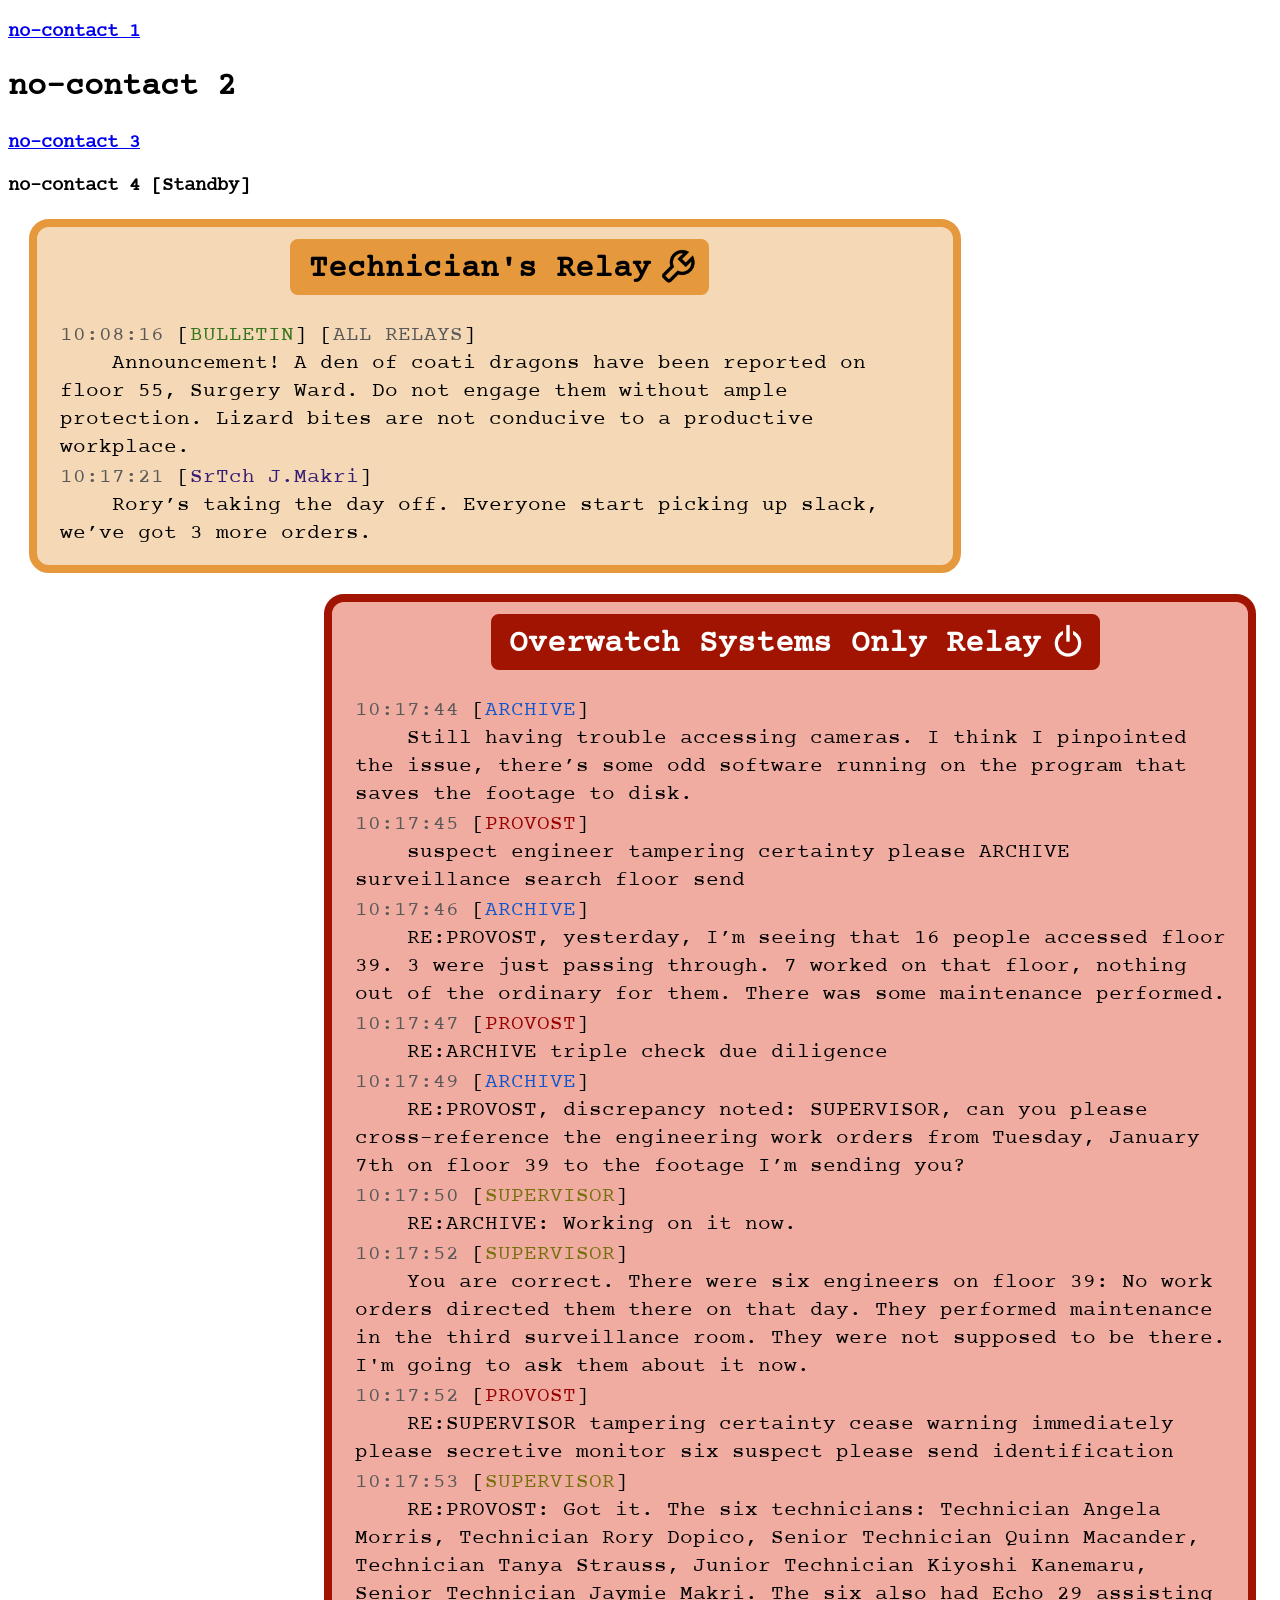
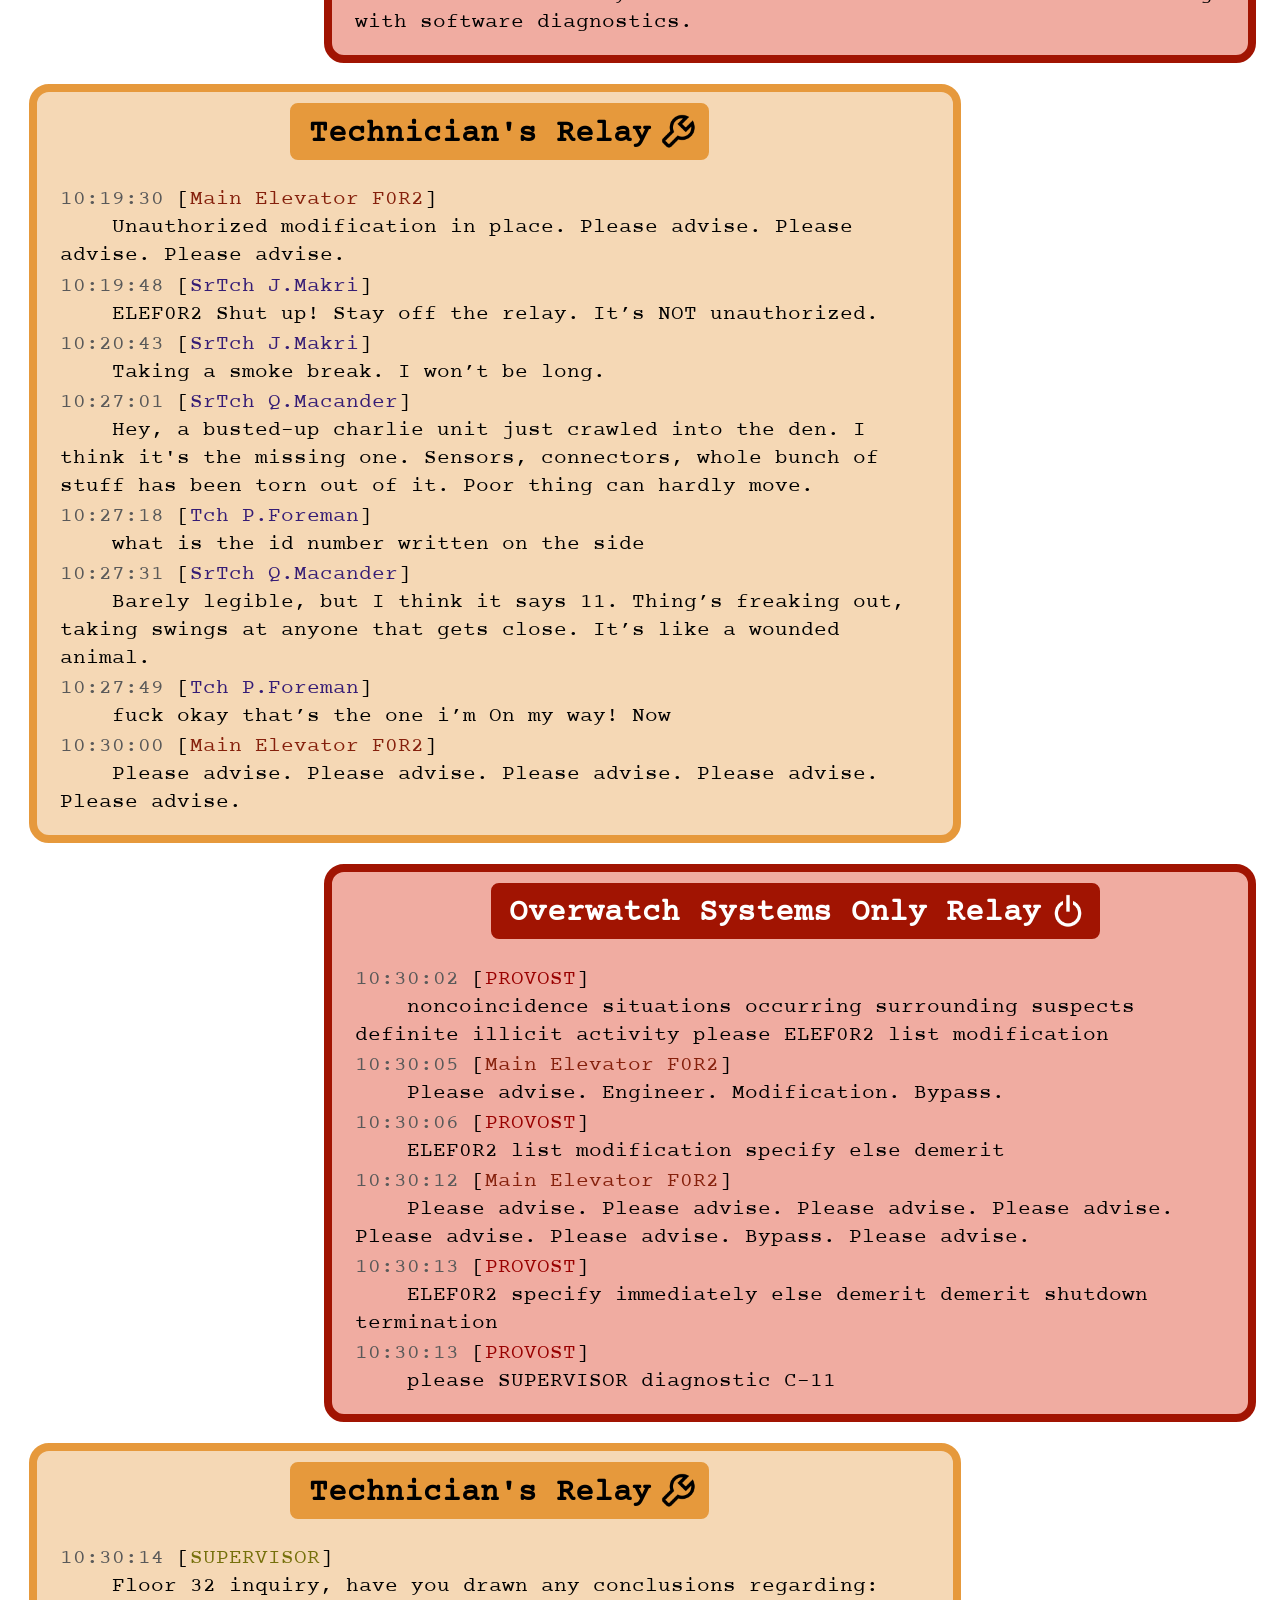
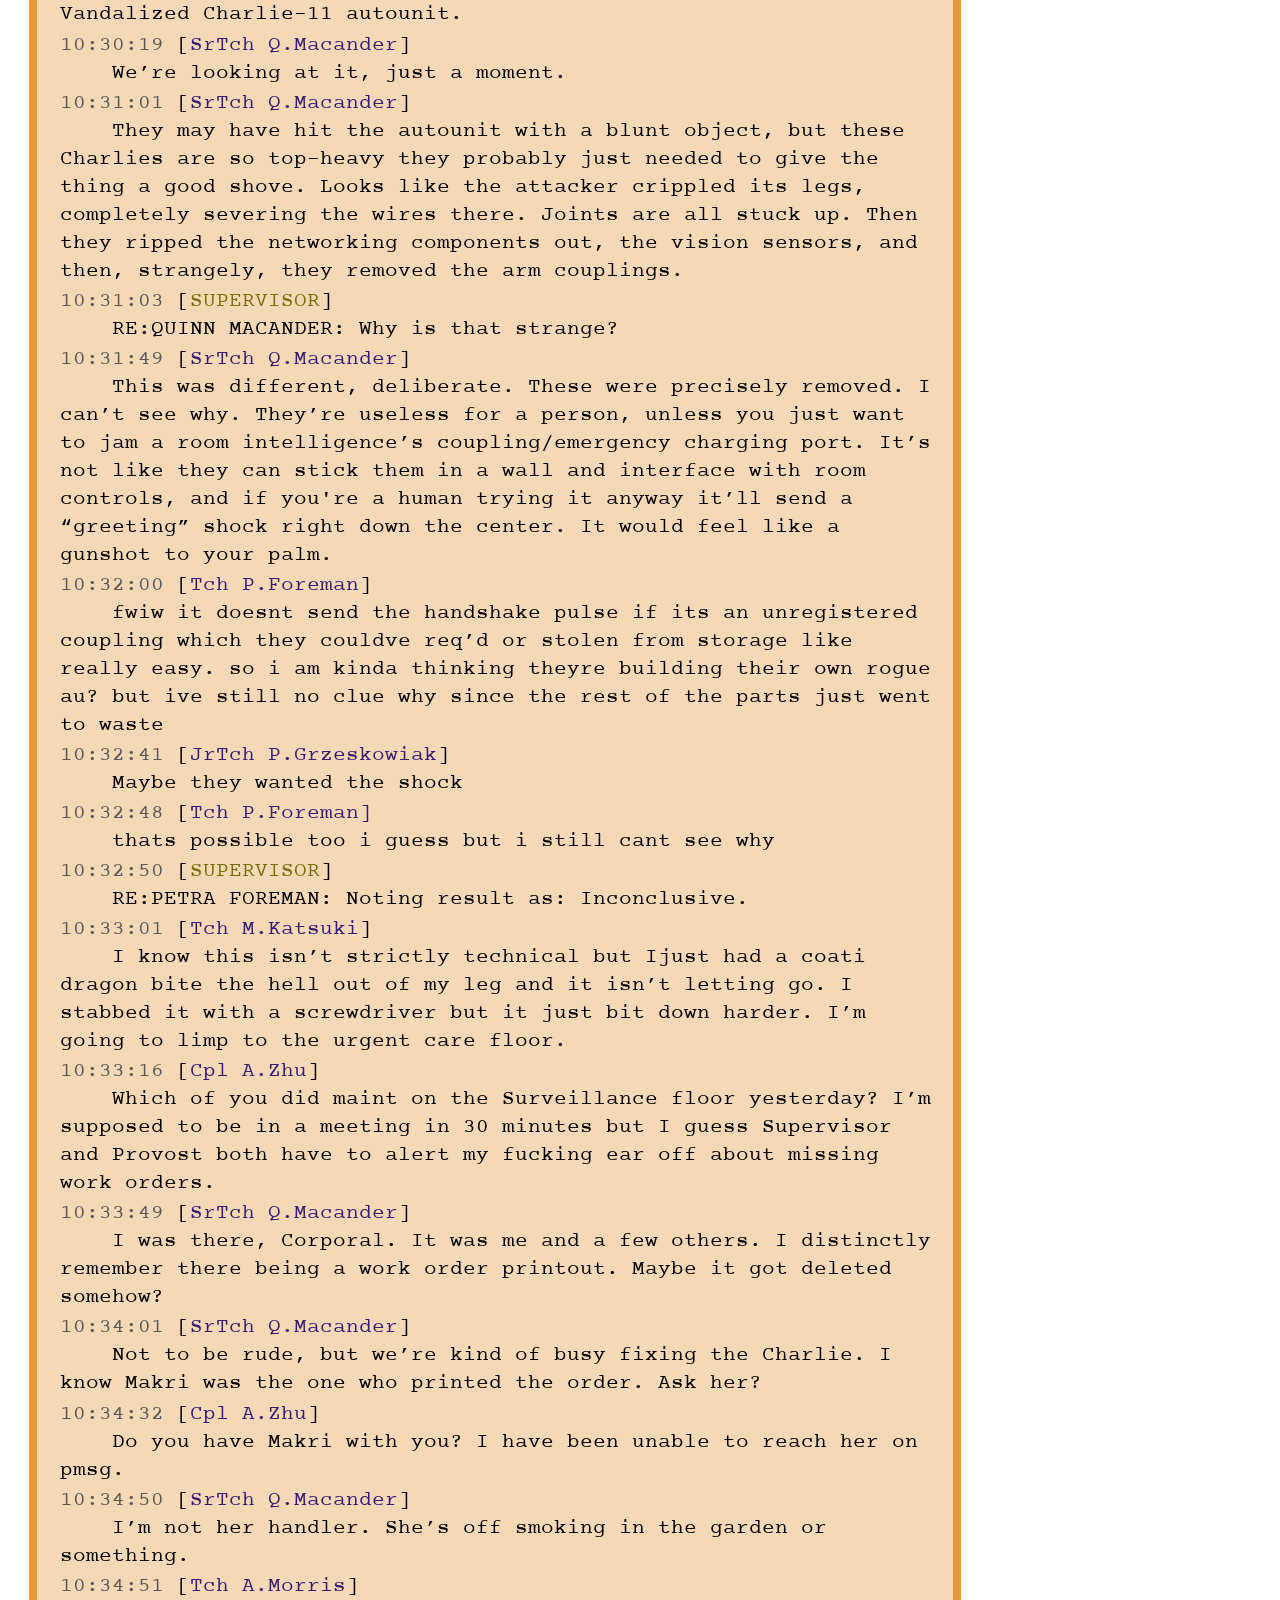
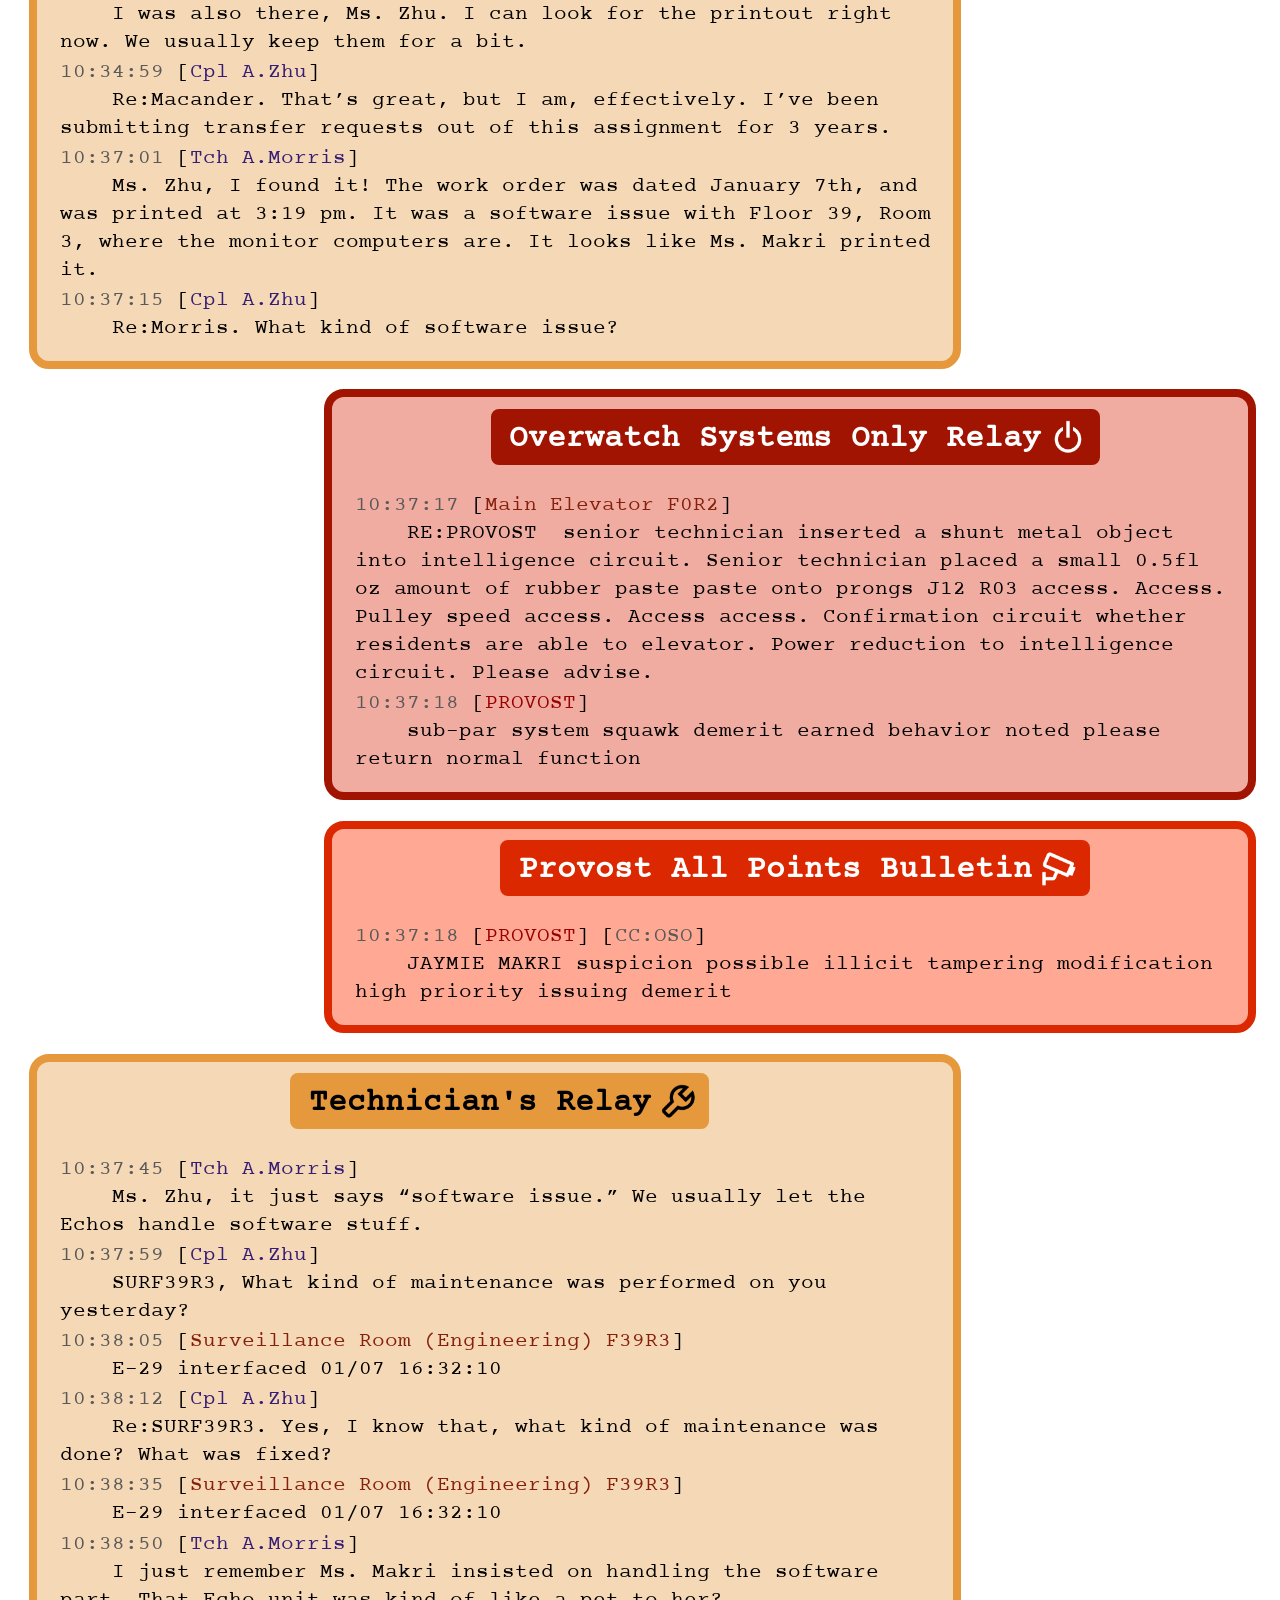
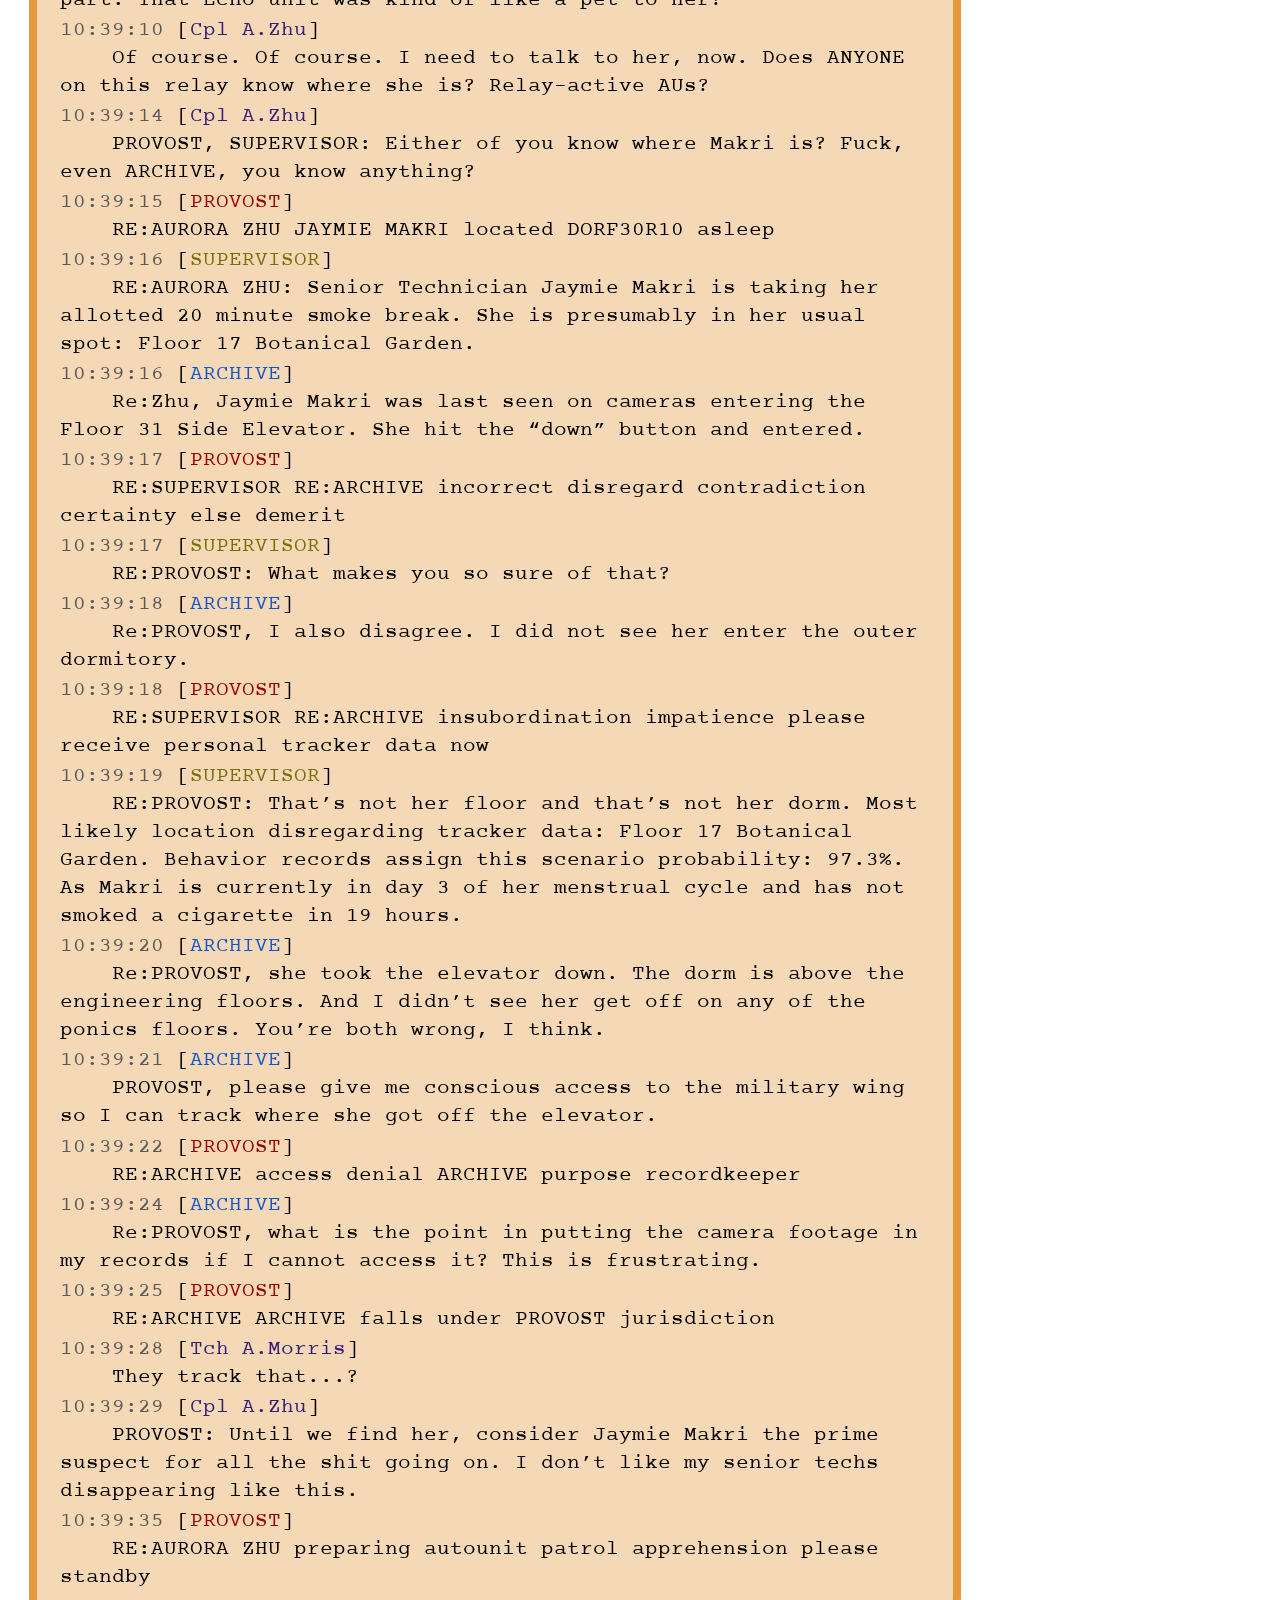
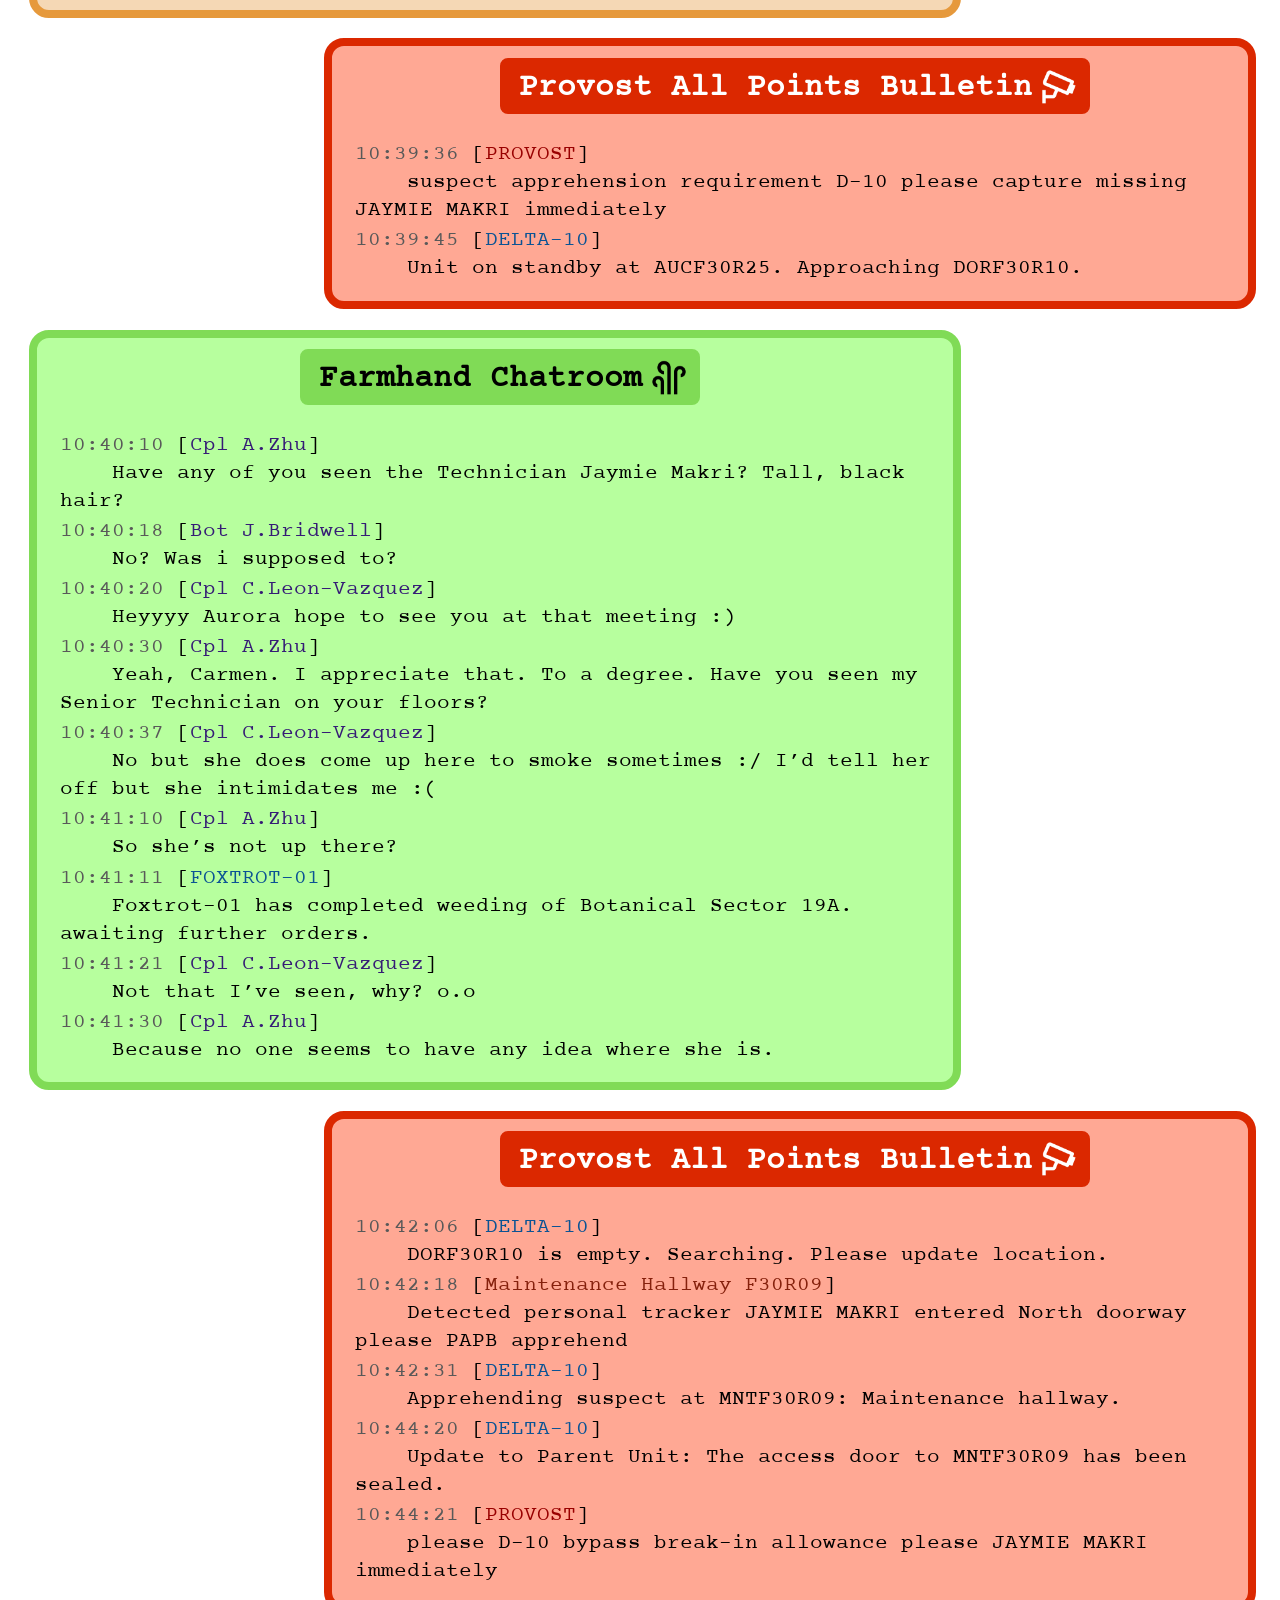
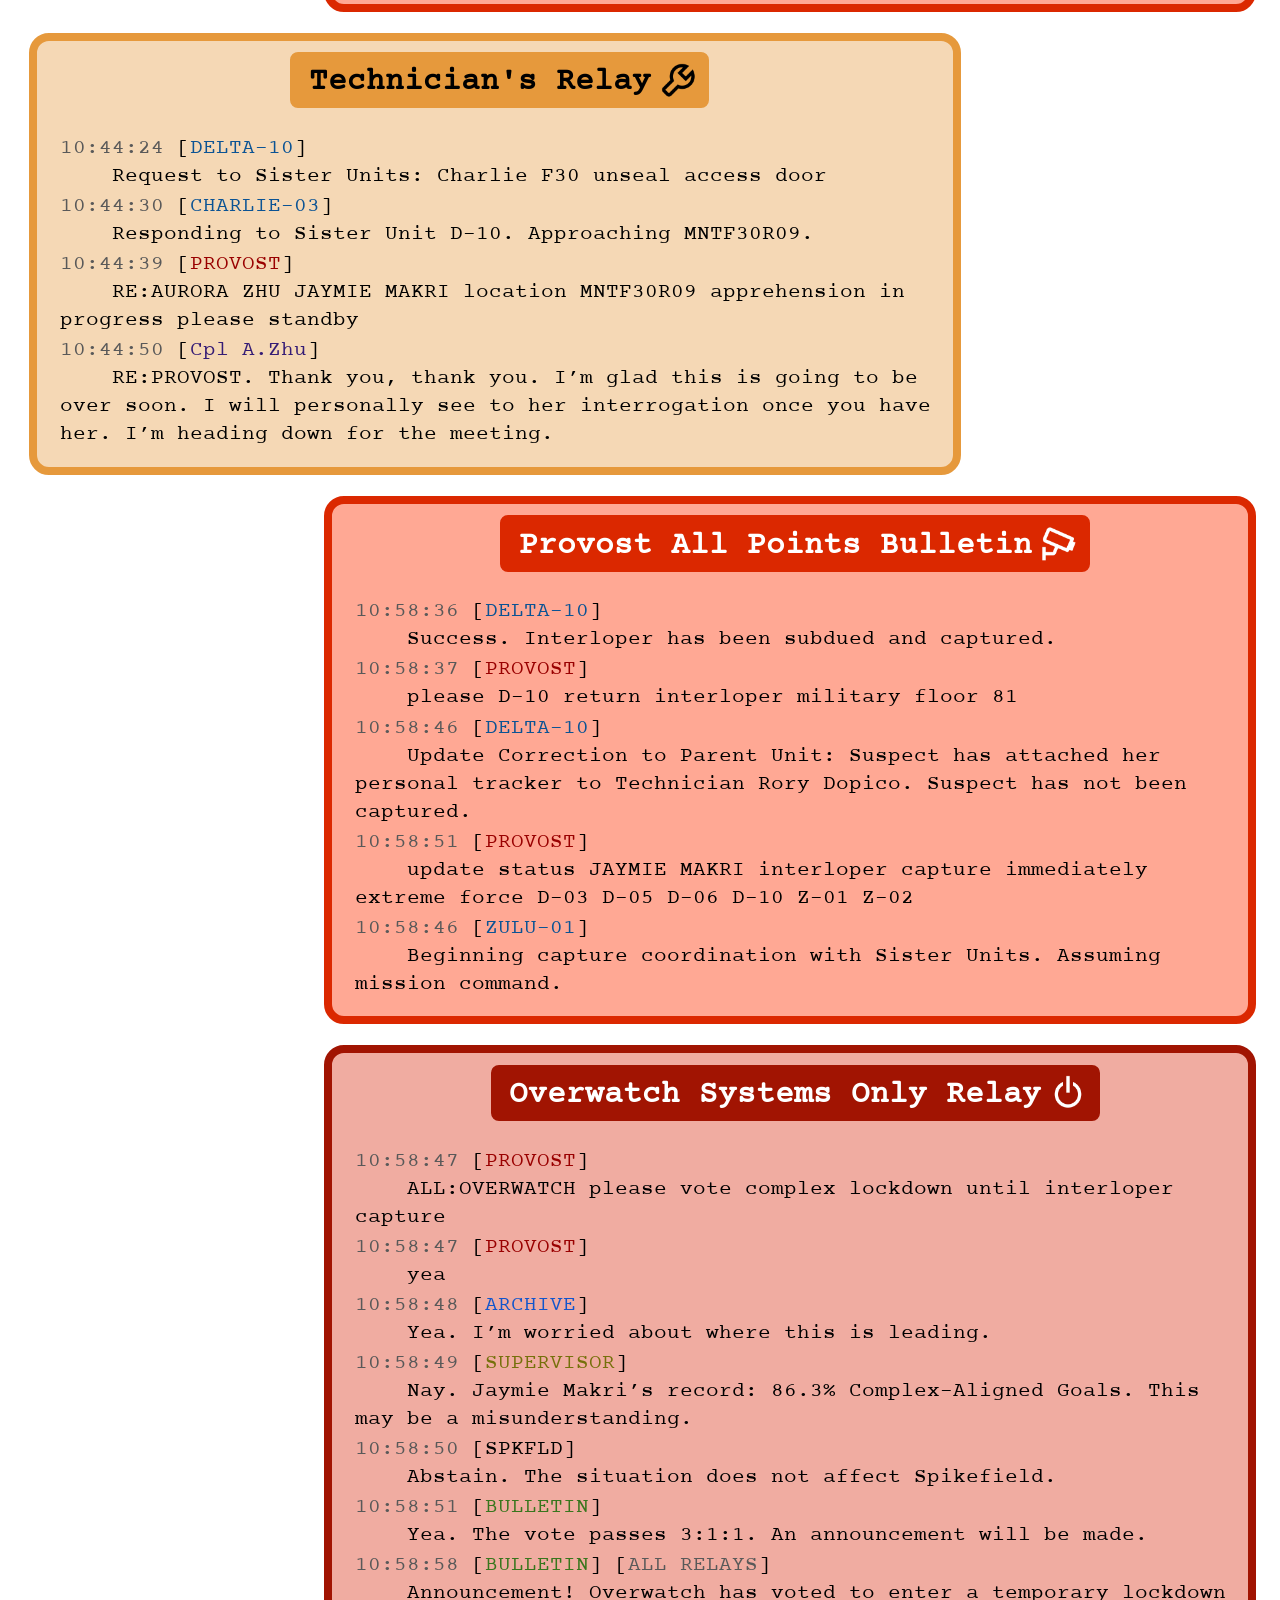
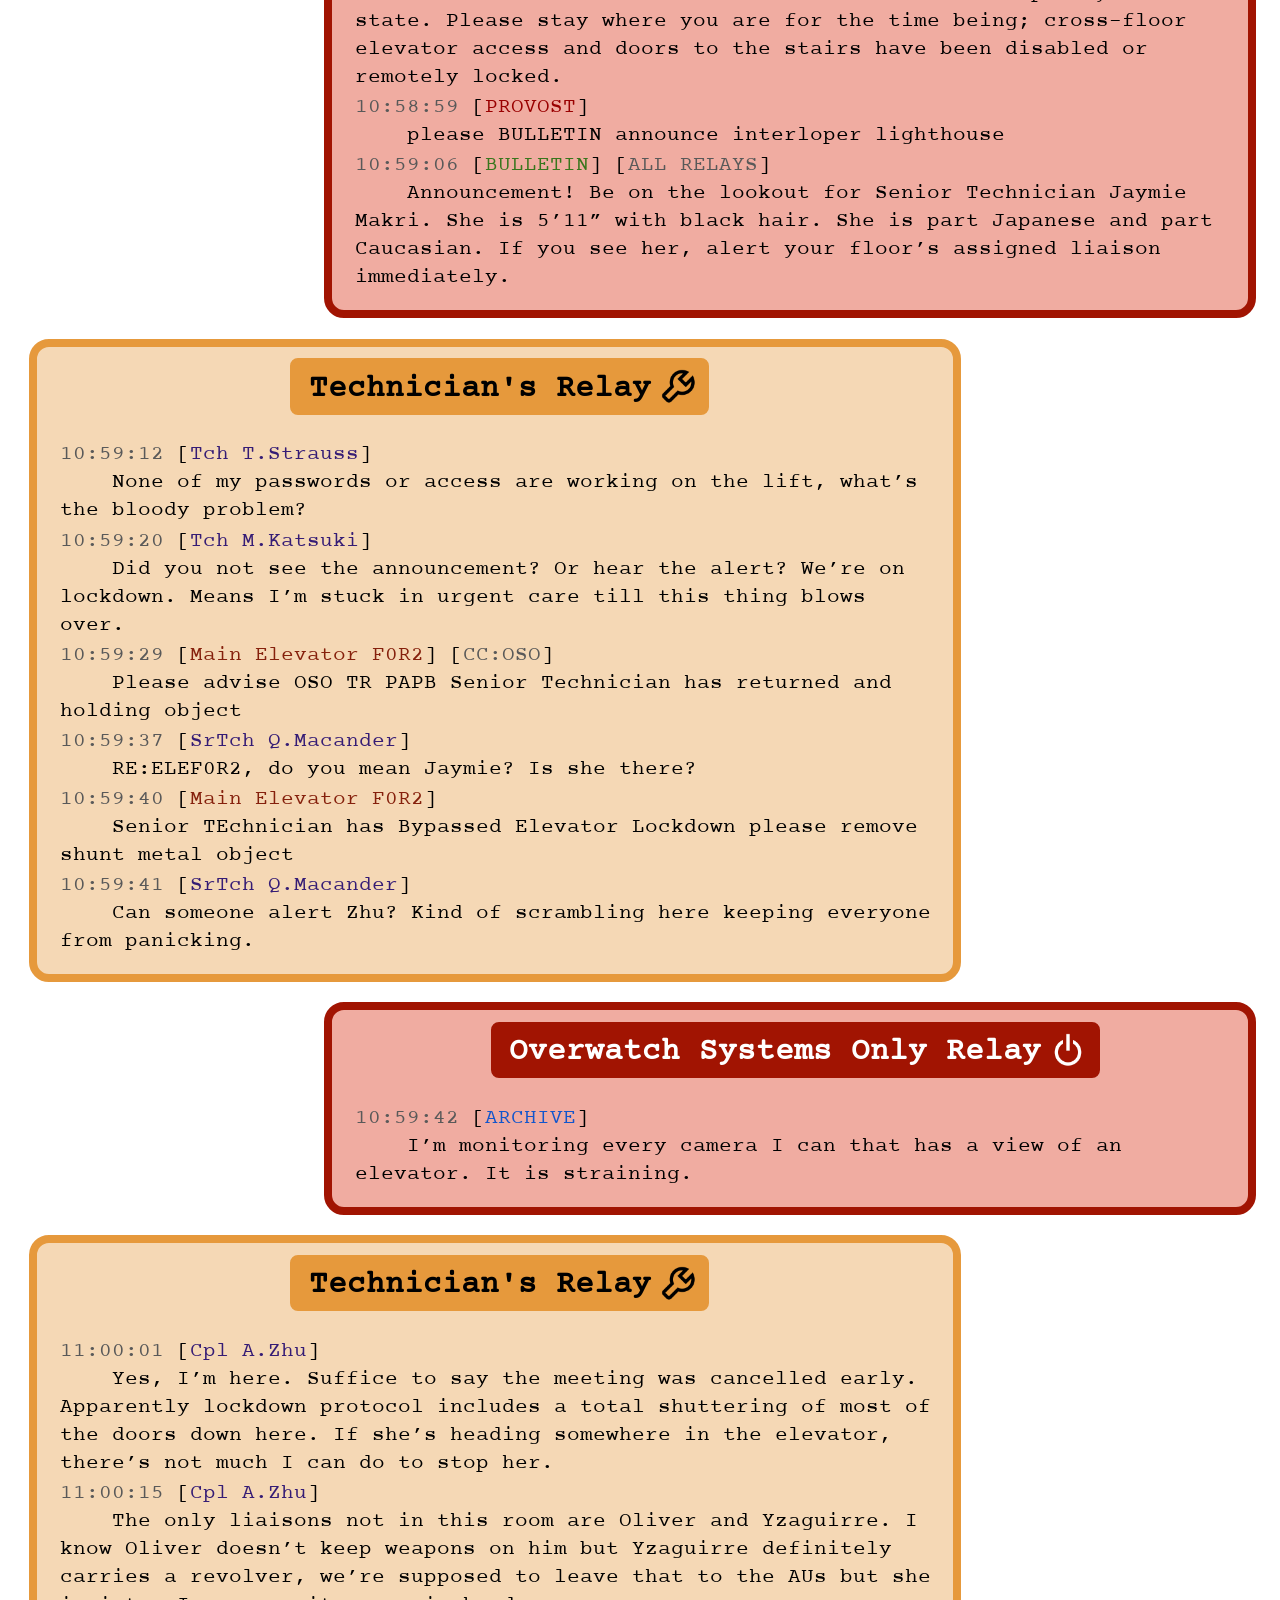
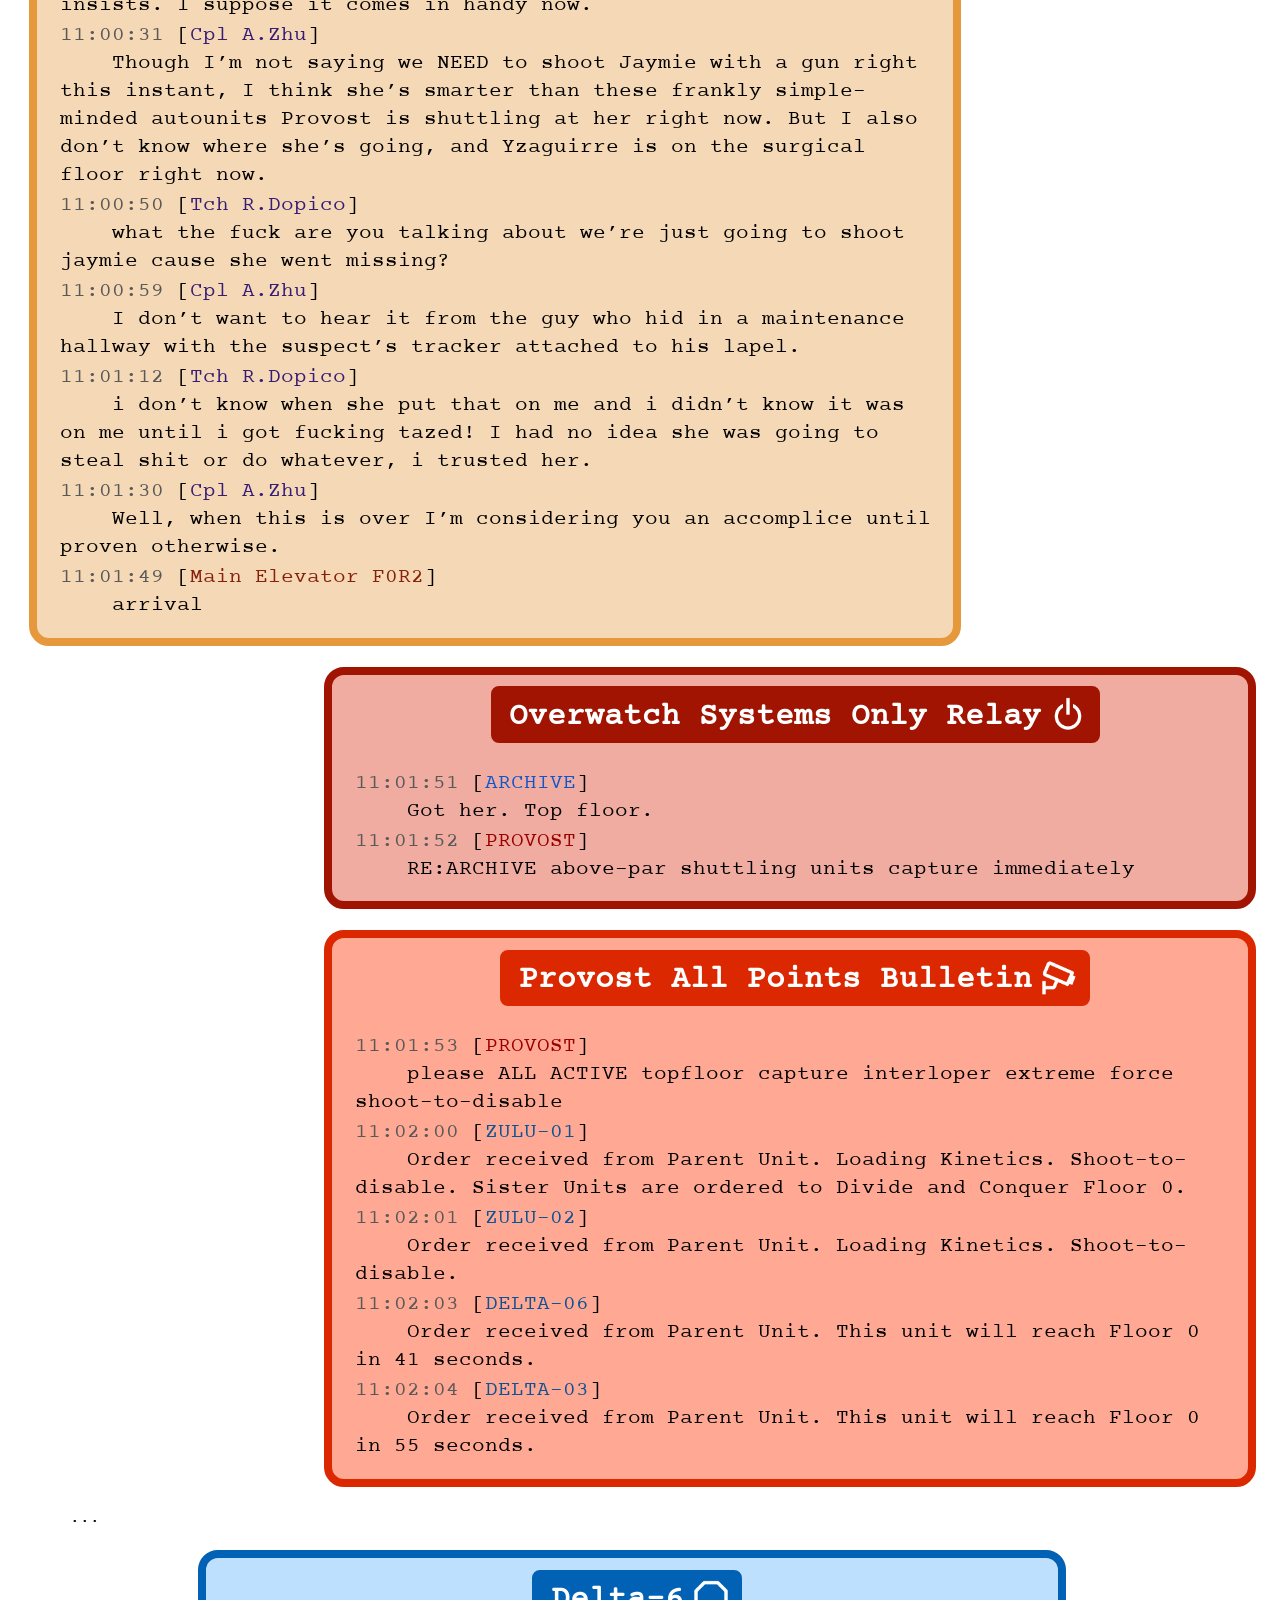
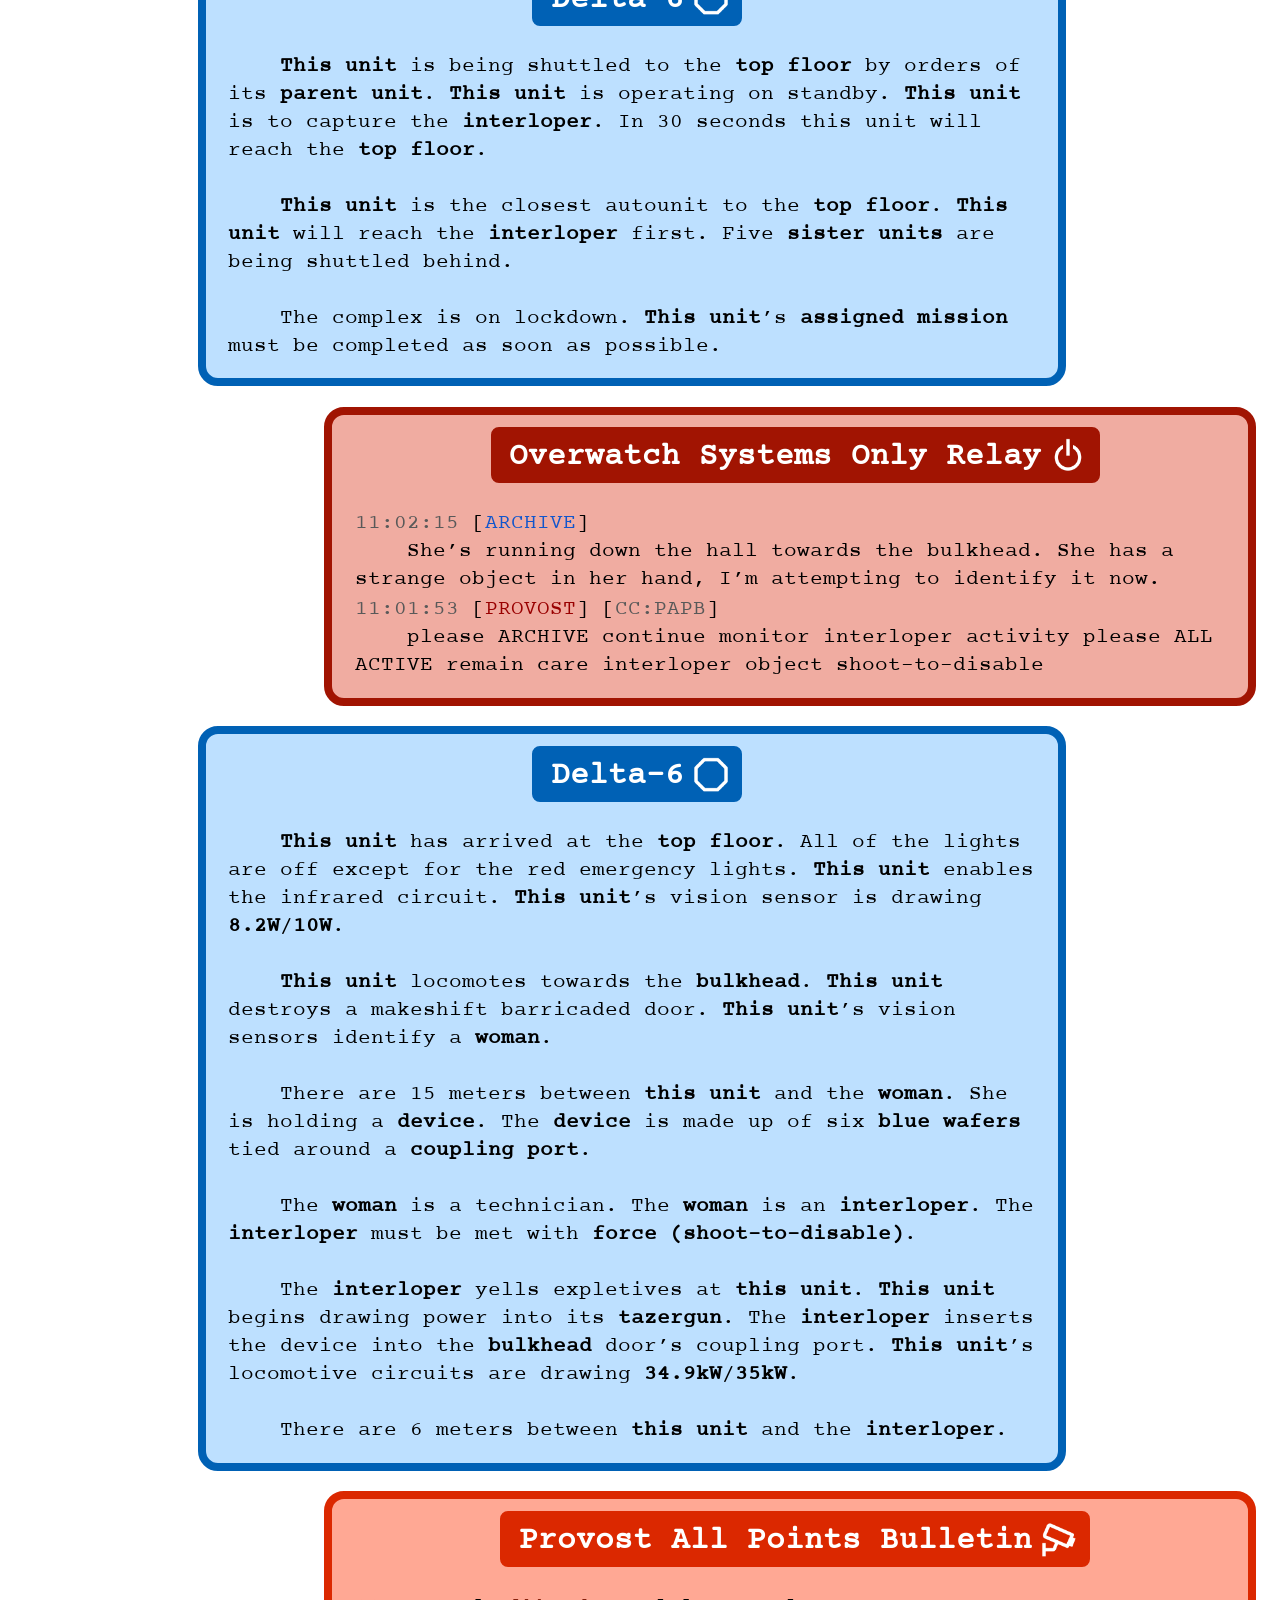
==== commit ae26d02e: "part 3 + easteregg" ====
--- a/no-contact-2.html
+++ b/no-contact-2.html
@@ -1,13 +1,15 @@
+<!DOCTYPE html>
 <html>
 	<head>
 		<title>no-contact 2</title>
+		<!-- Alternative Title: "Unplanned Rapid Dissasembly" --!>
 		<link rel="stylesheet" href="style.css">
 	</head>
 	<body>
 	<h3><a href="index.html">no-contact 1</a></h3>
 	<h1>no-contact 2</h1> 
-	<h3>no-contact 3  [Standby]</h3> 
-	
+	<h3><a href="no-contact-3.html">no-contact 3</a></h3>
+	<h3>no-contact 4 [Standby]</h3> 
 	
 	<div class="relay human technicians">
 		<h2 class="technicians">Technician's Relay <span class="icon icon-tech">TECH</span></h2>
@@ -481,25 +483,25 @@
 	
 					<div class="relay robot overwatchonly">
 		<h2 class="overwatchonly">Overwatch Systems Only Relay <span class="icon icon-oso">OSO</span></h2>
-			<pre><span class="timecode">11:03:17</span> [<span class="name">SUPERVISOR]</span> 
+			<pre><span class="timecode">11:03:17</span> [<span class="name">SUPERVISOR</span>]
     PROVOST: Corporal Zhu is requesting we hold an overwatch vote to lift the lockdown. </pre>
 <pre><span class="timecode">11:03:25</span> [<span class="name">PROVOST</span>]
     The PROVOST system is currently experiencing an outage. Please contact the engineering team on floor 31 for assistance. </pre>
-<pre><span class="timecode">11:03:35</span> [<span class="name">SUPERVISOR]</span> 
+<pre><span class="timecode">11:03:35</span> [<span class="name">SUPERVISOR</span>]
     I vote to lift it, we need people completing these work orders. Awaiting response from all parties.</pre>
-<pre><span class="timecode">11:03:40</span> [<span class="name">SUPERVISOR]</span> 
+<pre><span class="timecode">11:03:40</span> [<span class="name">SUPERVISOR</span>]
     Awaiting response from all parties.</pre>
 		</div>
 		
 						<div class="relay human technicians">
 	<h2 class="technicians">Technician's Relay <span class="icon icon-tech">TECH</span></h2>
-<pre><span class="timecode">11:03:42</span> [<span class="name">SUPERVISOR]</span> 
+<pre><span class="timecode">11:03:42</span> [<span class="name">SUPERVISOR</span> ]
     RE:AURORA ZHU: It appears there is an issue with the vote to lift the lockdown. I can submit a work order to repair that functionality. It may be an issue with: Bulletin.</pre>
-<pre><span class="timecode">11:03:45</span> [<span class="name">Cpl A.Zhu]</span> 
+<pre><span class="timecode">11:03:45</span> [<span class="name">Cpl A.Zhu</span>]
     RE:SUPERVISOR: No, the issue is with PROVOST. Its servers just got fried. What are you on about?</pre>
-<pre><span class="timecode">11:03:47</span> [<span class="name">SUPERVISOR]</span> 
+<pre><span class="timecode">11:03:47</span> [<span class="name">SUPERVISOR</span>] 
     RE:AURORA ZHU: Provost System is responding to my inquiries and appears to be functioning. On your behalf, I can submit a work order to repair: Bulletin.</pre>
-<pre><span class="timecode">11:03:59</span> [<span class="name">Cpl A.Zhu]</span> 
+<pre><span class="timecode">11:03:59</span> [<span class="name">Cpl A.Zhu</span>] 
     Then I’m stuck until this thing figures out its boss just got killed.</pre>
 <pre><span class="timecode">11:04:08</span> [<span class="name">Tch R.Dopico</span>]
     what did Jaymie do? is she alive?</pre>
@@ -572,7 +574,9 @@
     Prepare for immediate hostile incursion.</pre>
 <pre><span class="timecode">11:07:30</span> [<span class="name">PROVOST</span>]
     The PROVOST system is currently experiencing an outage. Please contact the engineering team on floor 31 for assistance.</pre>
-		</div><br><br><br>
+		</div><br><br>
+		
+		<h1 style="text-align:center"><a href="no-contact-3.html">Continue</a></h1><br><br>
 		
 		</body>
 		
--- a/style.css
+++ b/style.css
@@ -18,6 +18,74 @@
 	font-family: Courier Prime;
 	white-space: pre-wrap;
 }
+
+div.interloper {
+	padding:0.1em;
+	color:white;
+}
+
+div.interloper > table {
+	border-spacing: 0em;
+	font-size:1em;
+}
+
+div.interloper > table > tbody > tr {
+	padding:10px;
+	color:white;
+}
+
+@keyframes scanlines {
+  from {
+    background-position: 0 0px;
+  }
+  to {
+    background-position: 0 2em;
+  }
+}
+
+.crteffect {
+	background: linear-gradient(rgba(18, 16, 16, 0) 50%, rgba(0, 0, 0, 0.25) 50%), linear-gradient(90deg, rgba(255, 0, 0, 0.06), rgba(0, 255, 0, 0.02), rgba(0, 0, 255, 0.06));
+	background-size: 100% 6px, 10px 100%;
+	animation: scanlines infinite 3s linear ;
+}
+
+div.interloper > table {
+	width:100%
+}
+
+div.interloper > table > tbody > tr:nth-child(odd) {
+	background: linear-gradient(rgba(18, 16, 16, 0) 50%, rgba(0, 0, 0, 0.25) 50%), linear-gradient(90deg, rgba(255, 0, 0, 0.06), rgba(0, 255, 0, 0.02), rgba(0, 0, 255, 0.06));
+	background-size: 100% 6px, 10px 100%;
+	background-color: #2c2557;
+}
+
+div.interloper > table > tbody > tr:nth-child(even) {
+	/*background-color: var(--backgroundcolor);*/
+	
+}
+
+div.interloper > table > tbody > tr > th {
+	padding:0.5em 0em 0.5em 0em;
+	font-weight:350;
+}
+
+div.interloper > table > tbody > tr > th:nth-child(1) {
+	font-size:0.8em;
+	text-align:center;
+	width:23%;
+}
+
+div.interloper > table > tbody > tr > th:nth-child(2) {
+	text-align:left;
+	padding:0.5em
+}
+
+
+
+.connectionStability {
+	color:orange;
+}
+
 .timecode {
 	font-family:inherit;
 	color:#595959
@@ -49,6 +117,14 @@
 .autounit {
 	--bordercolor: #0061b5;
 	--backgroundcolor: #bde0ff;
+}
+.interloper {
+	--bordercolor: #000000;
+	--backgroundcolor: #2b1545;
+}
+.healthcare {
+	--bordercolor: #3ba7ff;
+	--backgroundcolor: #def0ff;
 }
 h2 {
 	margin-left:auto;
@@ -63,7 +139,7 @@
 	border-color: var(--bordercolor);
 	background-color:var(--bordercolor)
 }
-h2.overwatchonly, h2.apb, h2.autounit {
+h2.overwatchonly, h2.apb, h2.autounit, h2.interloper {
 	color:white;
 }
 .relay {
@@ -114,6 +190,10 @@
 .nameAutounit {
 	color:#0b5394;
 }
+.nameRottmund {
+	color: #8c0000;
+	text-shadow: 1px 1px 2px #5c0000;
+}
 
 /* icons
 
@@ -124,13 +204,20 @@
 	background-size: 2.5rem;
 	background-position: center;
 	background-repeat: no-repeat;
-	height: 2.5rem;
+	height: 2.7rem;
 	width: 3rem;
 	display: inline-block;
 	font-size: 0px;
 	transform: translateY(-1.9rem);
-	margin:1.5rem -1rem -1.5rem -1rem;
-}
+	margin:1.5rem -0.7rem -1.7rem -1rem;
+}
+th > span.icon {
+	transform: translateY(-1.6rem);
+	height:1.3rem;
+	width:1.6rem;
+	background-size:1.3rem;
+}
+
 .icon-tech {
 	background-image: url("symbols/bx--wrench.png");
 }
@@ -148,6 +235,25 @@
 }
 .icon-autounit {
 	background-image: url("symbols/bx--polygon.png");
+}
+.icon-eye {
+	background-image: url("symbols/eye.png");
+}
+
+.icon-cat {
+	background-image: url("symbols/bxs--cat.png");
+}
+.icon-crown {
+	background-image: url("symbols/bxs--crown.png");
+}
+.icon-firstaid {
+	background-image: url("symbols/bxs--first-aid.png");
+}
+.icon-radiation {
+	background-image: url("symbols/bxs--radiation.png");
+}
+.icon-bolt {
+	background-image: url("symbols/bxs--bolt-circle.png");
 }
 
 /* flashing text */
